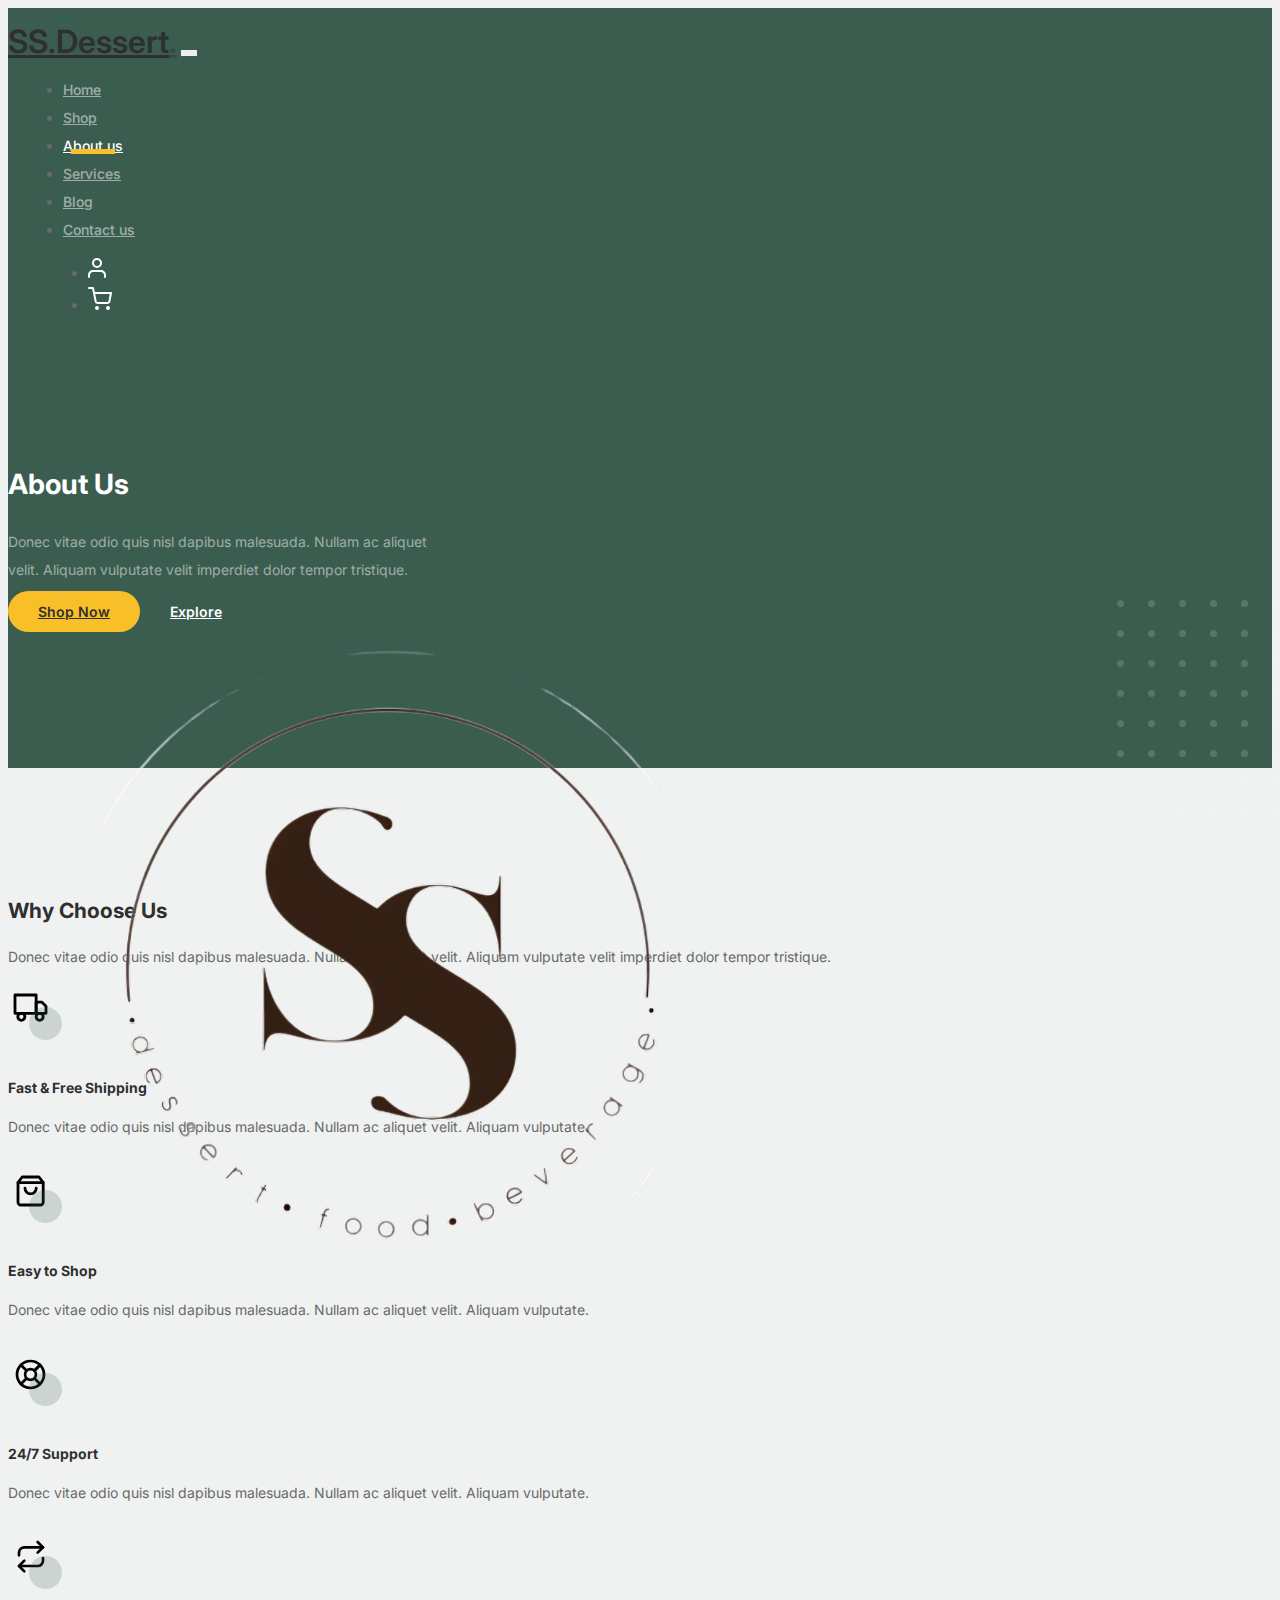
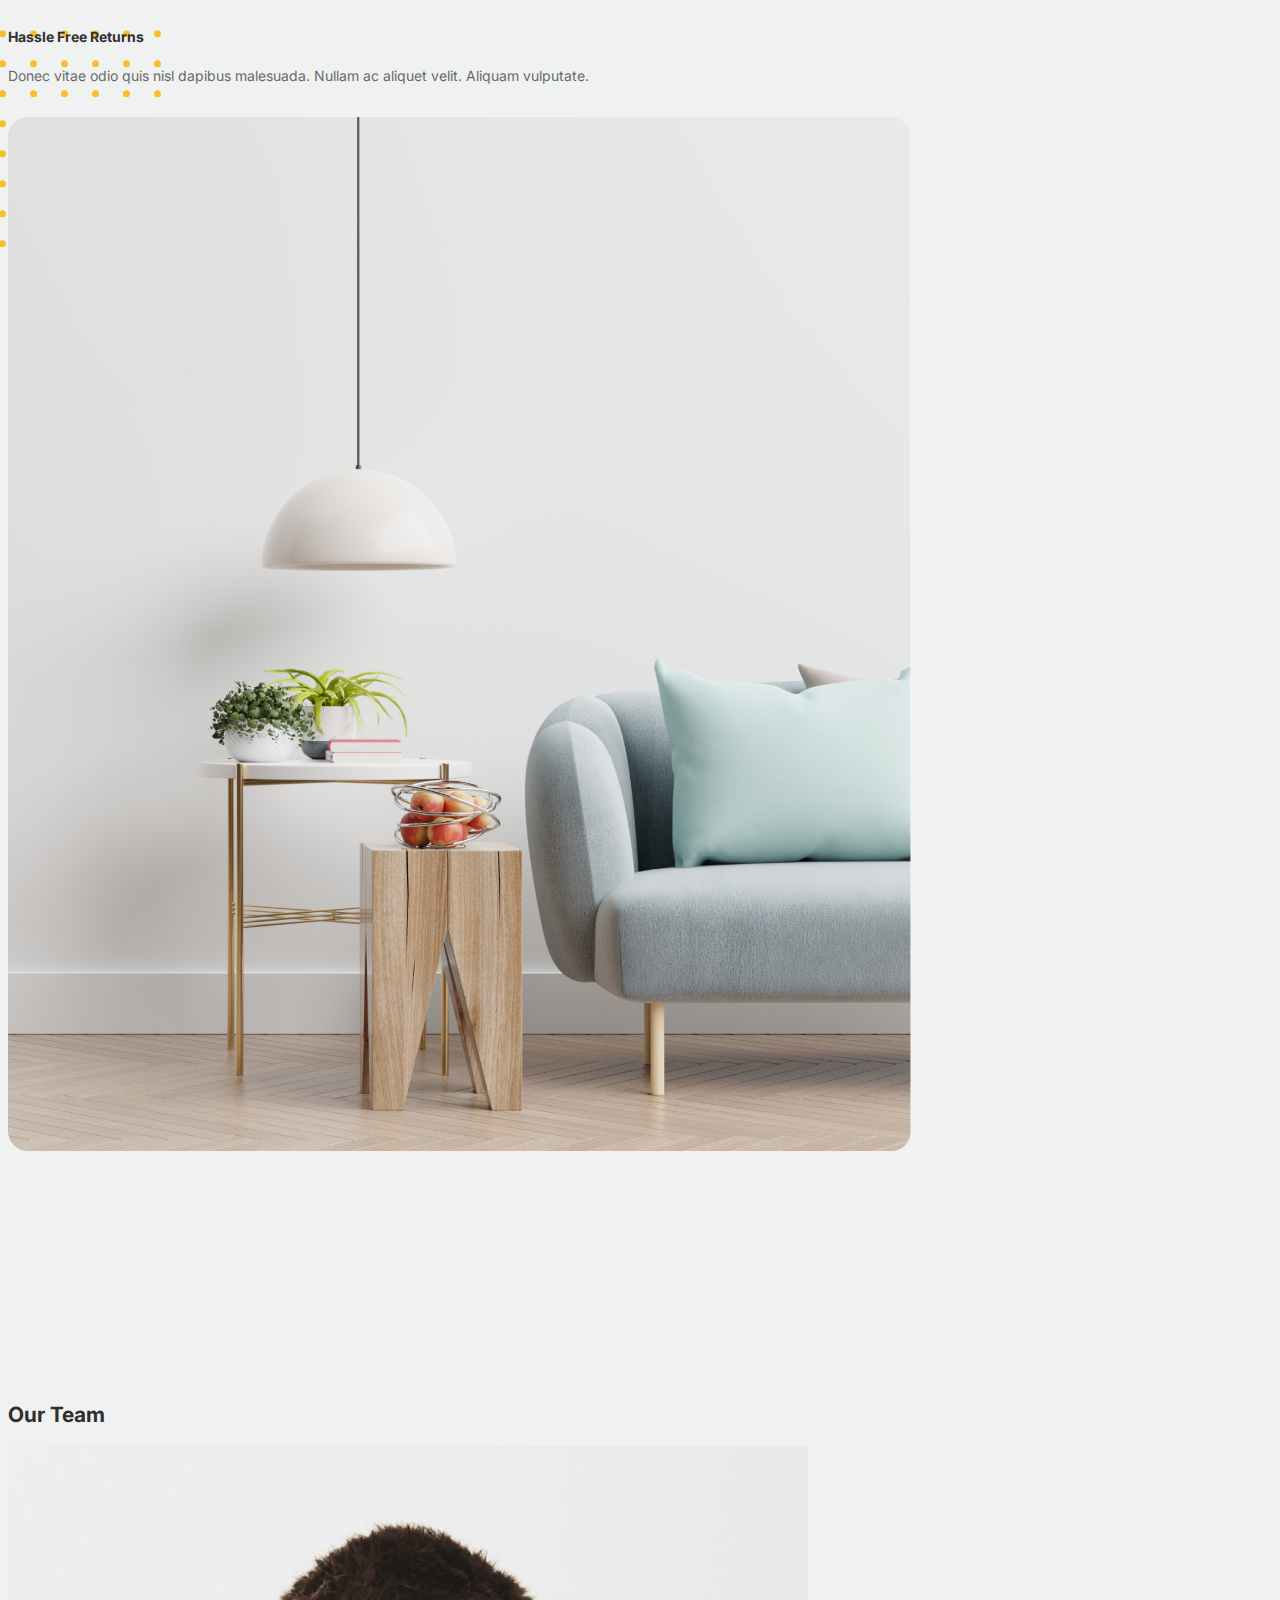
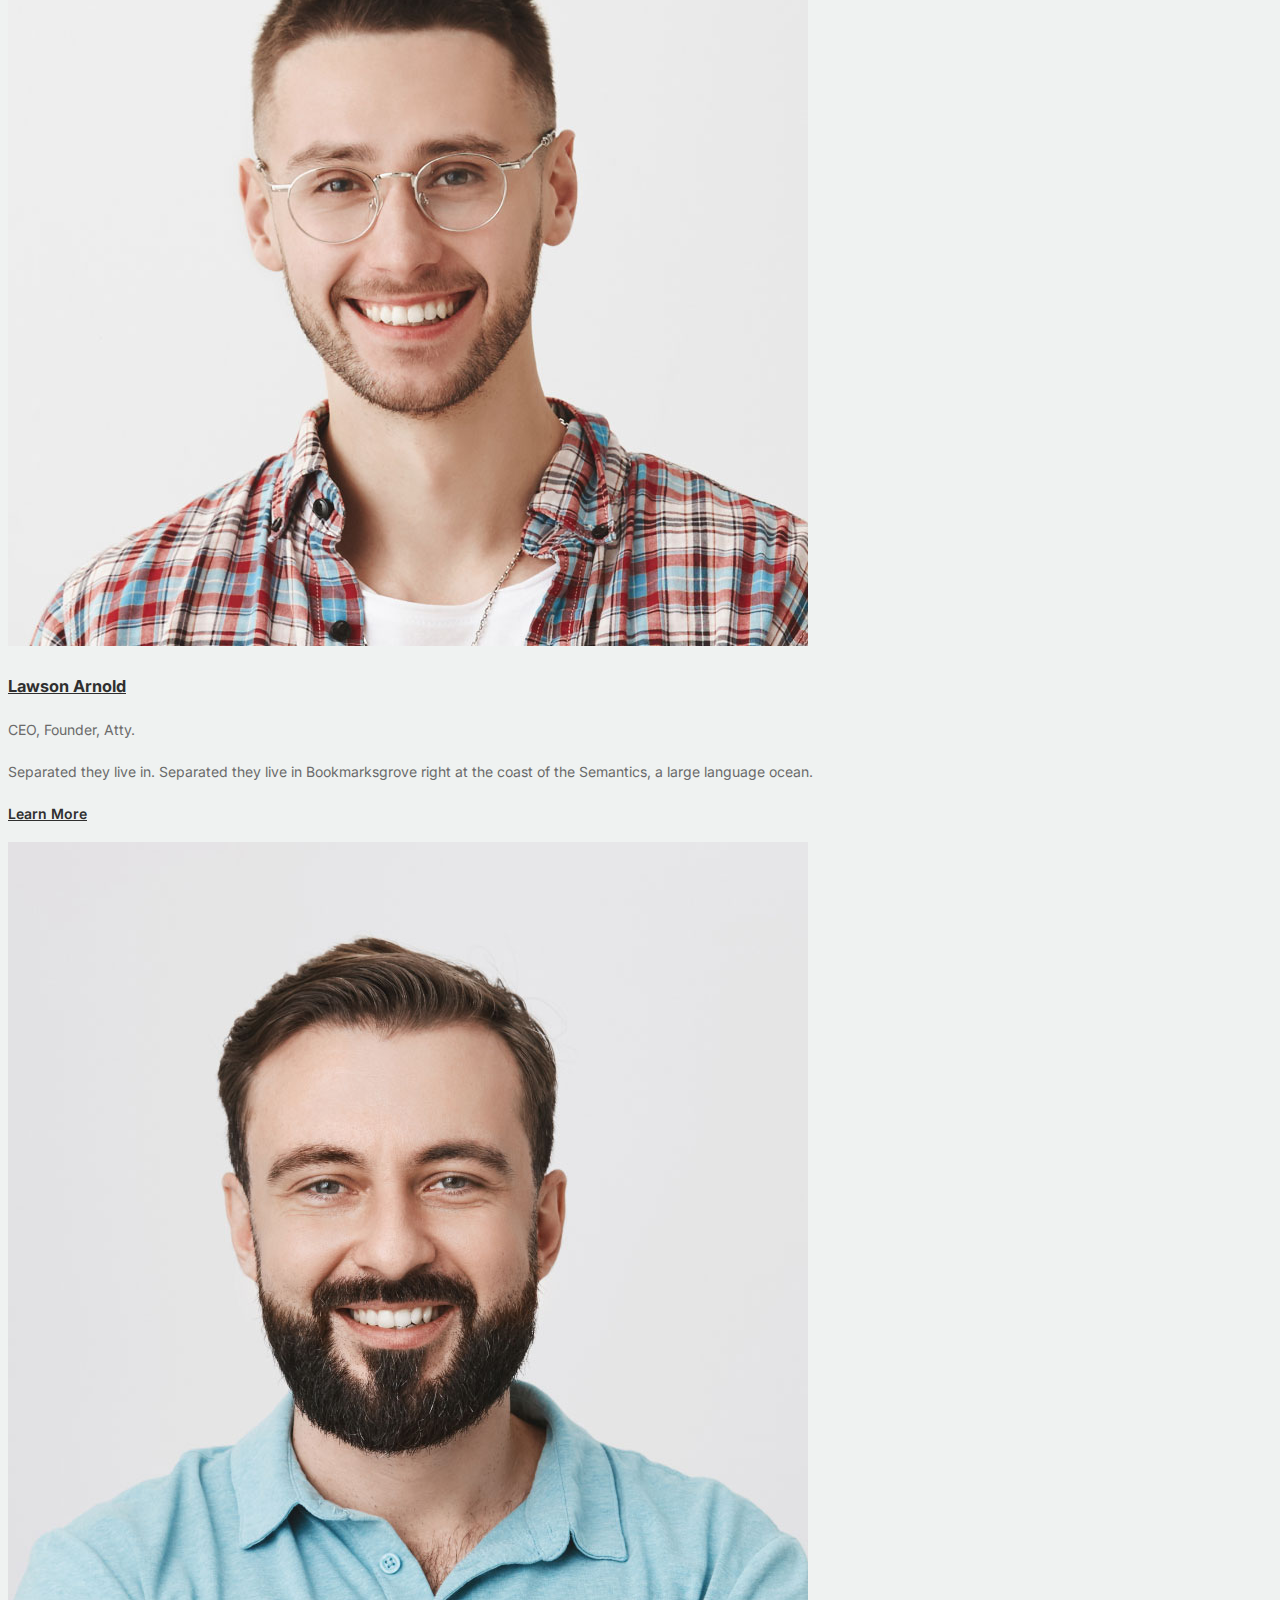
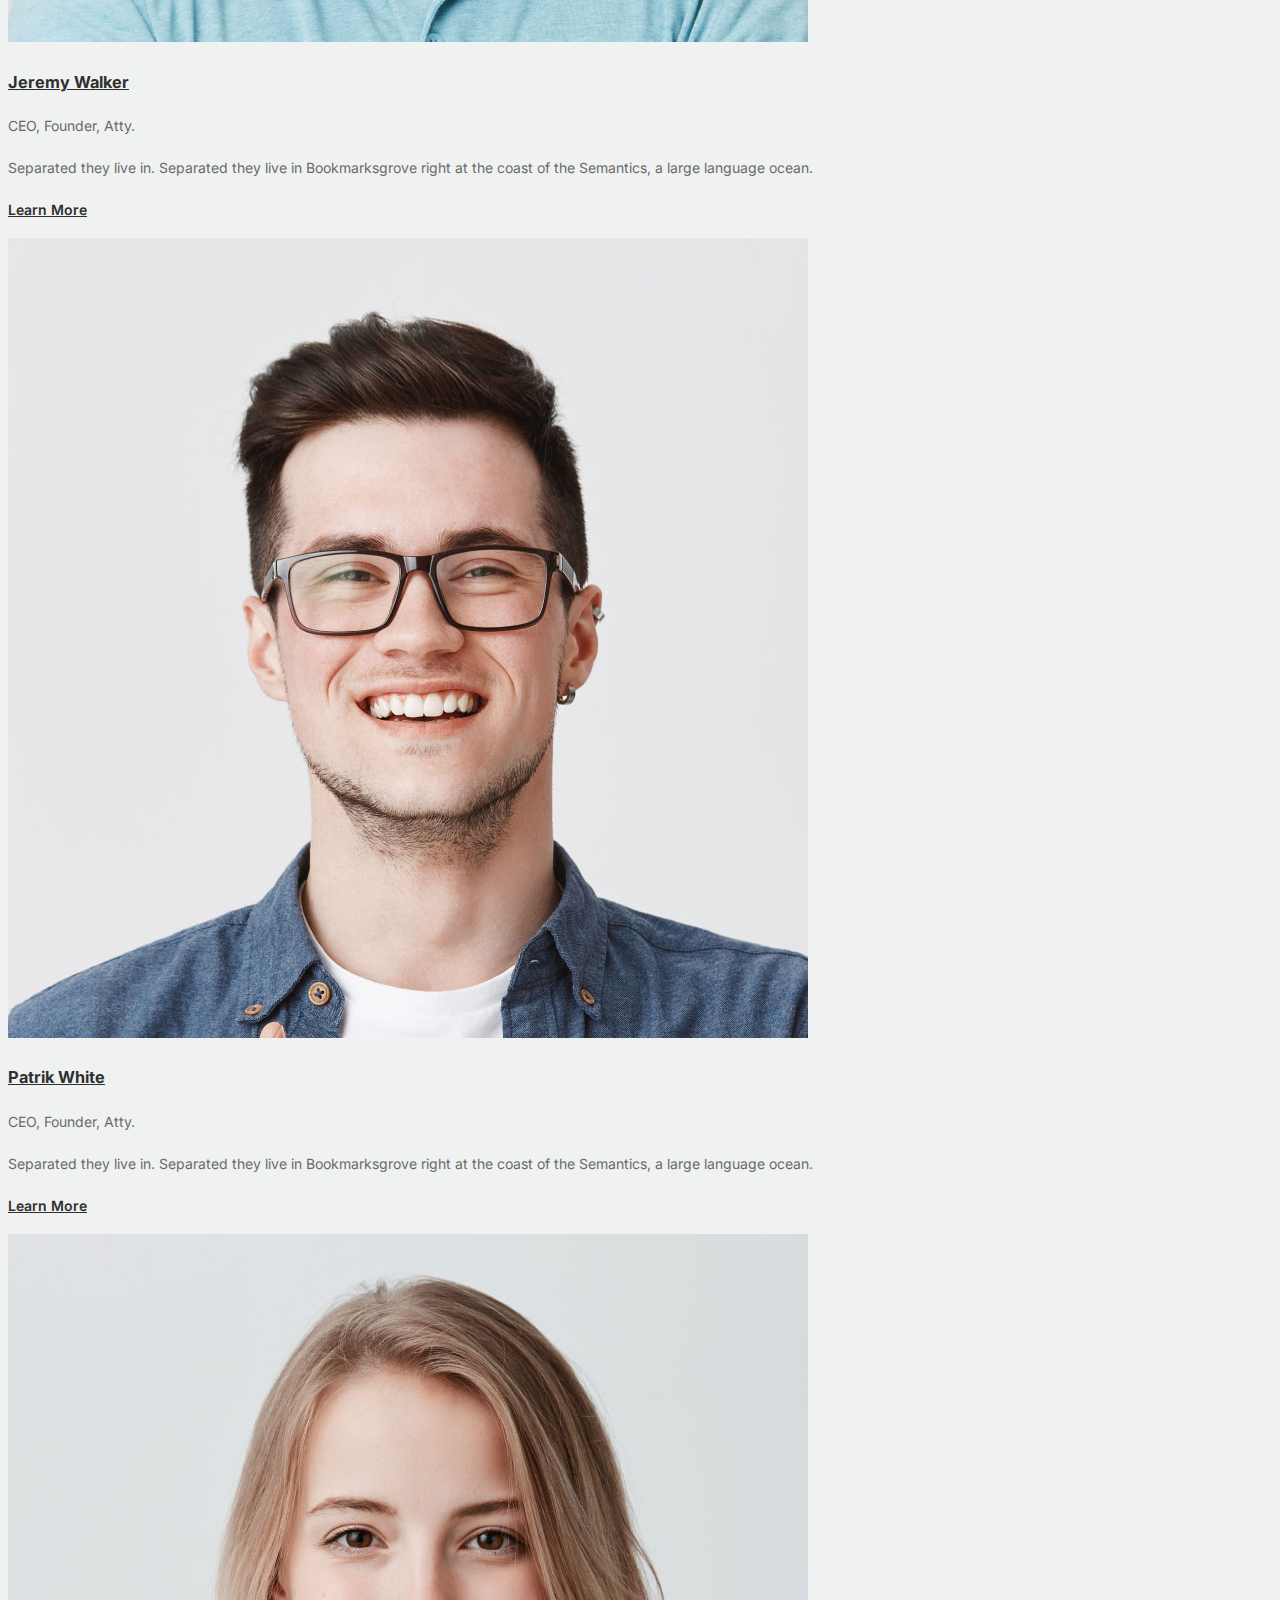
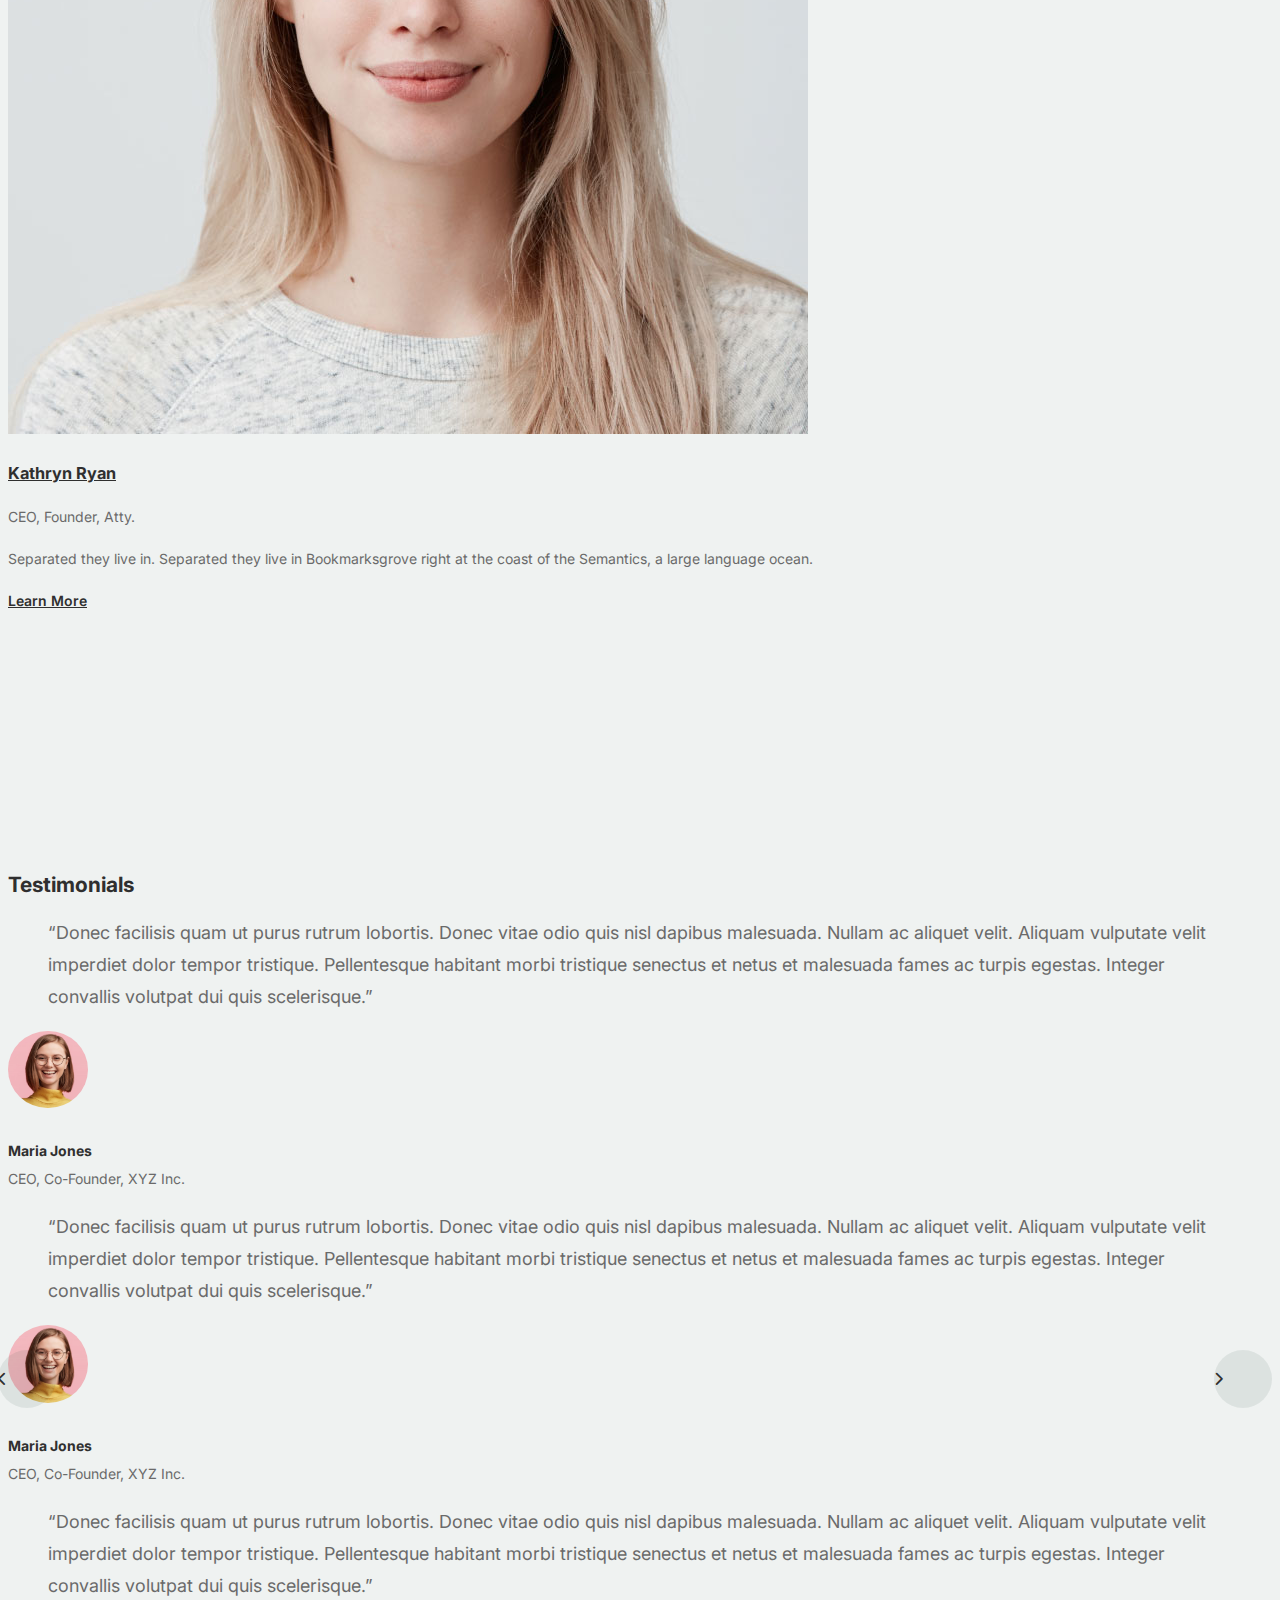
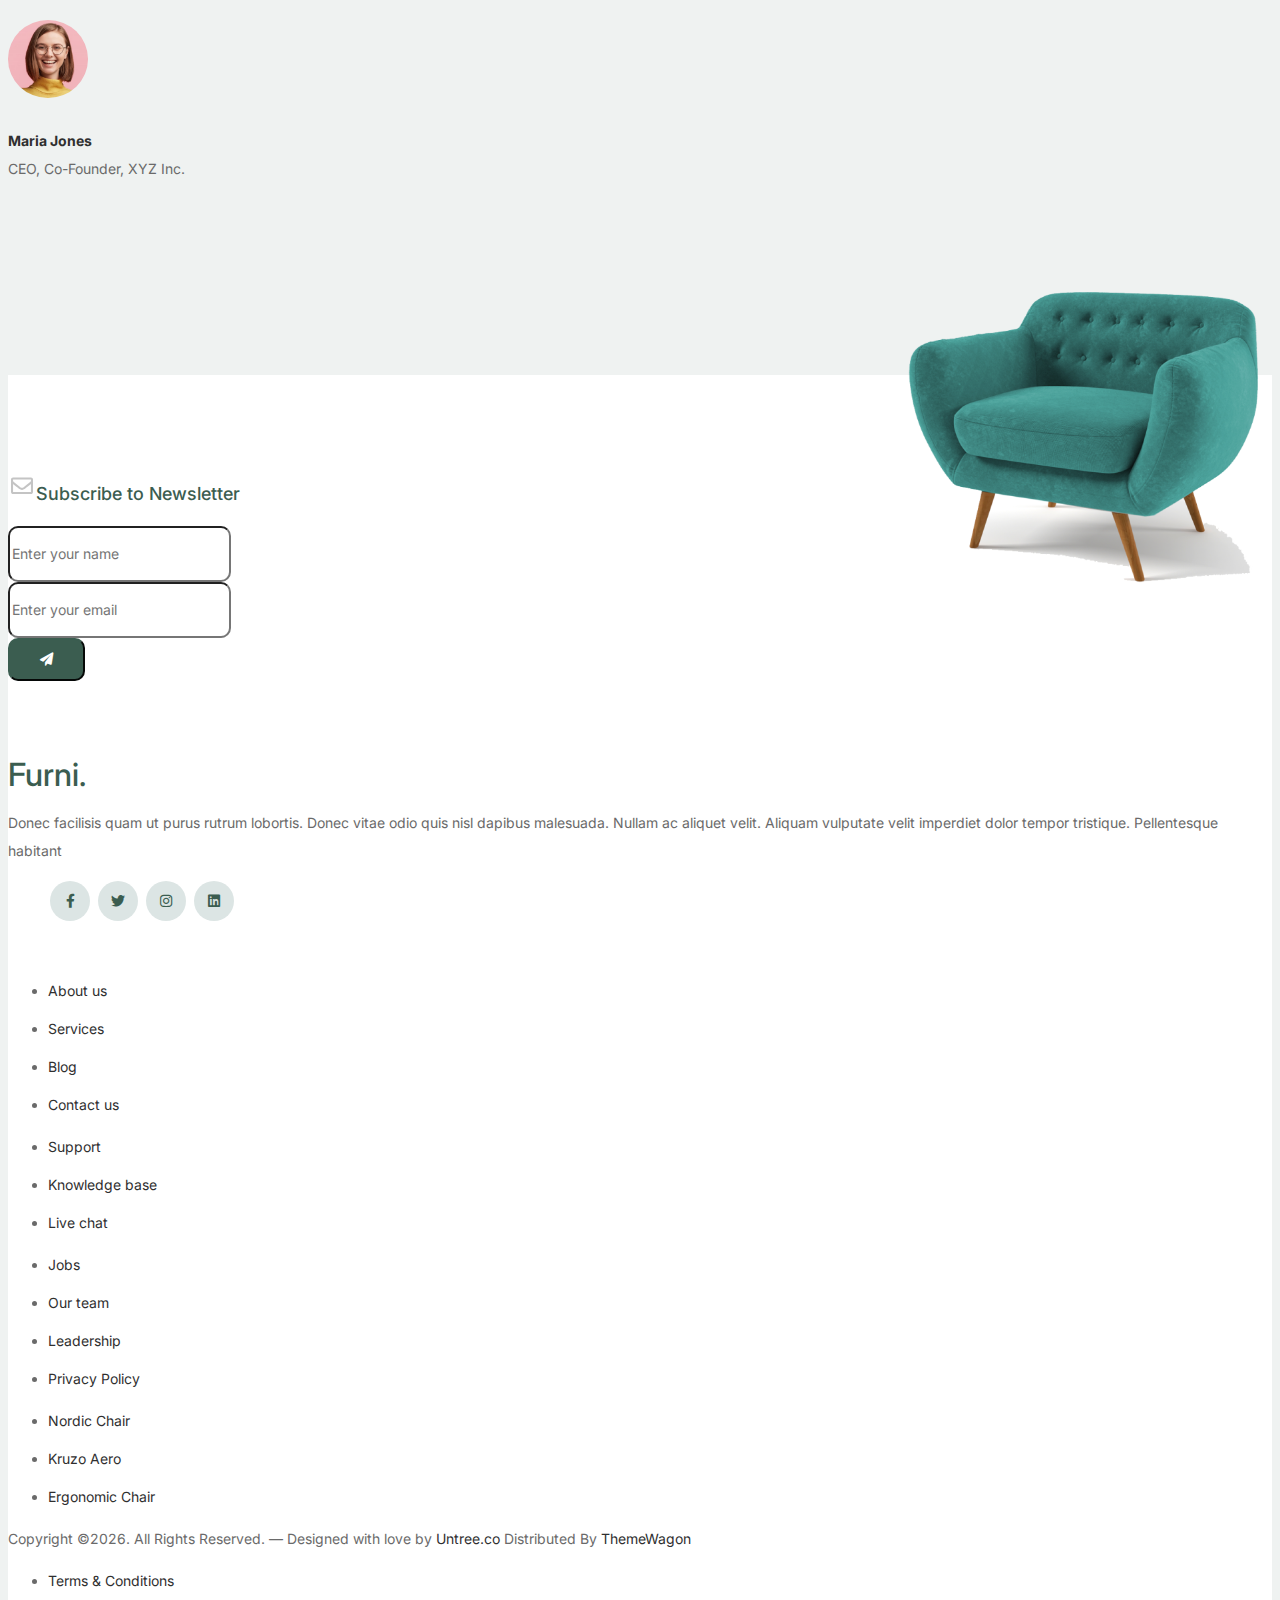
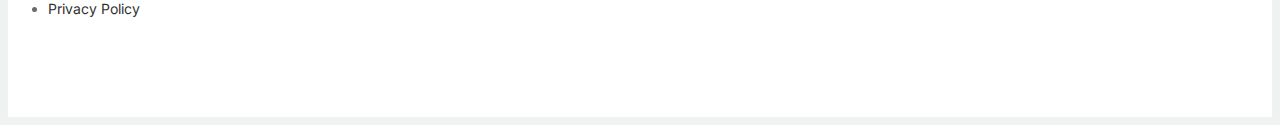
==== about.html @ 77e2006b "Ini perubahan terbaru saya" ====
<!-- /*
* Bootstrap 5
* Template Name: Furni
* Template Author: Untree.co
* Template URI: https://untree.co/
* License: https://creativecommons.org/licenses/by/3.0/
*/ -->
<!doctype html>
<html lang="en">
<head>
  <meta charset="utf-8">
  <meta name="viewport" content="width=device-width, initial-scale=1, shrink-to-fit=no">
  <meta name="author" content="Untree.co">
  <link rel="shortcut icon" href="favicon.png">

  <meta name="description" content="" />
  <meta name="keywords" content="bootstrap, bootstrap4" />

		<!-- Bootstrap CSS -->
		<link href="css/bootstrap.min.css" rel="stylesheet">
		<link href="https://cdnjs.cloudflare.com/ajax/libs/font-awesome/6.0.0-beta3/css/all.min.css" rel="stylesheet">
		<link href="css/tiny-slider.css" rel="stylesheet">
		<link href="css/style.css" rel="stylesheet">
		<title>Furni Free Bootstrap 5 Template for Furniture and Interior Design Websites by Untree.co </title>
	</head>

	<body>

		<!-- Start Header/Navigation -->
		<nav class="custom-navbar navbar navbar navbar-expand-md navbar-dark bg-dark" arial-label="Furni navigation bar">

			<div class="container">
				<a class="navbar-brand" href="index.html">SS.Dessert<span>.</span></a>

				<button class="navbar-toggler" type="button" data-bs-toggle="collapse" data-bs-target="#navbarsFurni" aria-controls="navbarsFurni" aria-expanded="false" aria-label="Toggle navigation">
					<span class="navbar-toggler-icon"></span>
				</button>

				<div class="collapse navbar-collapse" id="navbarsFurni">
					<ul class="custom-navbar-nav navbar-nav ms-auto mb-2 mb-md-0">
						<li class="nav-item ">
							<a class="nav-link" href="index.html">Home</a>
						</li>
						<li><a class="nav-link" href="shop.html">Shop</a></li>
						<li class="active"><a class="nav-link" href="about.html">About us</a></li>
						<li><a class="nav-link" href="services.html">Services</a></li>
						<li><a class="nav-link" href="blog.html">Blog</a></li>
						<li><a class="nav-link" href="contact.html">Contact us</a></li>
					</ul>

					<ul class="custom-navbar-cta navbar-nav mb-2 mb-md-0 ms-5">
						<li><a class="nav-link" href="#"><img src="images/user.svg"></a></li>
						<li><a class="nav-link" href="cart.html"><img src="images/cart.svg"></a></li>
					</ul>
				</div>
			</div>
				
		</nav>
		<!-- End Header/Navigation -->

		<!-- Start Hero Section -->
			<div class="hero">
				<div class="container">
					<div class="row justify-content-between">
						<div class="col-lg-5">
							<div class="intro-excerpt">
								<h1>About Us</h1>
								<p class="mb-4">Donec vitae odio quis nisl dapibus malesuada. Nullam ac aliquet velit. Aliquam vulputate velit imperdiet dolor tempor tristique.</p>
								<p><a href="" class="btn btn-secondary me-2">Shop Now</a><a href="#" class="btn btn-white-outline">Explore</a></p>
							</div>
						</div>
						<div class="col-lg-7">
							<div class="hero-img-wrap">
								<img src="images/logossd.png" class="img-fluid">
							</div>
						</div>
					</div>
				</div>
			</div>
		<!-- End Hero Section -->

		

		<!-- Start Why Choose Us Section -->
		<div class="why-choose-section">
			<div class="container">
				<div class="row justify-content-between align-items-center">
					<div class="col-lg-6">
						<h2 class="section-title">Why Choose Us</h2>
						<p>Donec vitae odio quis nisl dapibus malesuada. Nullam ac aliquet velit. Aliquam vulputate velit imperdiet dolor tempor tristique.</p>

						<div class="row my-5">
							<div class="col-6 col-md-6">
								<div class="feature">
									<div class="icon">
										<img src="images/truck.svg" alt="Image" class="imf-fluid">
									</div>
									<h3>Fast &amp; Free Shipping</h3>
									<p>Donec vitae odio quis nisl dapibus malesuada. Nullam ac aliquet velit. Aliquam vulputate.</p>
								</div>
							</div>

							<div class="col-6 col-md-6">
								<div class="feature">
									<div class="icon">
										<img src="images/bag.svg" alt="Image" class="imf-fluid">
									</div>
									<h3>Easy to Shop</h3>
									<p>Donec vitae odio quis nisl dapibus malesuada. Nullam ac aliquet velit. Aliquam vulputate.</p>
								</div>
							</div>

							<div class="col-6 col-md-6">
								<div class="feature">
									<div class="icon">
										<img src="images/support.svg" alt="Image" class="imf-fluid">
									</div>
									<h3>24/7 Support</h3>
									<p>Donec vitae odio quis nisl dapibus malesuada. Nullam ac aliquet velit. Aliquam vulputate.</p>
								</div>
							</div>

							<div class="col-6 col-md-6">
								<div class="feature">
									<div class="icon">
										<img src="images/return.svg" alt="Image" class="imf-fluid">
									</div>
									<h3>Hassle Free Returns</h3>
									<p>Donec vitae odio quis nisl dapibus malesuada. Nullam ac aliquet velit. Aliquam vulputate.</p>
								</div>
							</div>

						</div>
					</div>

					<div class="col-lg-5">
						<div class="img-wrap">
							<img src="images/why-choose-us-img.jpg" alt="Image" class="img-fluid">
						</div>
					</div>

				</div>
			</div>
		</div>
		<!-- End Why Choose Us Section -->

		<!-- Start Team Section -->
		<div class="untree_co-section">
			<div class="container">

				<div class="row mb-5">
					<div class="col-lg-5 mx-auto text-center">
						<h2 class="section-title">Our Team</h2>
					</div>
				</div>

				<div class="row">

					<!-- Start Column 1 -->
					<div class="col-12 col-md-6 col-lg-3 mb-5 mb-md-0">
						<img src="images/person_1.jpg" class="img-fluid mb-5">
						<h3 clas><a href="#"><span class="">Lawson</span> Arnold</a></h3>
            <span class="d-block position mb-4">CEO, Founder, Atty.</span>
            <p>Separated they live in.
            Separated they live in Bookmarksgrove right at the coast of the Semantics, a large language ocean.</p>
            <p class="mb-0"><a href="#" class="more dark">Learn More <span class="icon-arrow_forward"></span></a></p>
					</div> 
					<!-- End Column 1 -->

					<!-- Start Column 2 -->
					<div class="col-12 col-md-6 col-lg-3 mb-5 mb-md-0">
						<img src="images/person_2.jpg" class="img-fluid mb-5">

						<h3 clas><a href="#"><span class="">Jeremy</span> Walker</a></h3>
            <span class="d-block position mb-4">CEO, Founder, Atty.</span>
            <p>Separated they live in.
            Separated they live in Bookmarksgrove right at the coast of the Semantics, a large language ocean.</p>
            <p class="mb-0"><a href="#" class="more dark">Learn More <span class="icon-arrow_forward"></span></a></p>

					</div> 
					<!-- End Column 2 -->

					<!-- Start Column 3 -->
					<div class="col-12 col-md-6 col-lg-3 mb-5 mb-md-0">
						<img src="images/person_3.jpg" class="img-fluid mb-5">
						<h3 clas><a href="#"><span class="">Patrik</span> White</a></h3>
            <span class="d-block position mb-4">CEO, Founder, Atty.</span>
            <p>Separated they live in.
            Separated they live in Bookmarksgrove right at the coast of the Semantics, a large language ocean.</p>
            <p class="mb-0"><a href="#" class="more dark">Learn More <span class="icon-arrow_forward"></span></a></p>
					</div> 
					<!-- End Column 3 -->

					<!-- Start Column 4 -->
					<div class="col-12 col-md-6 col-lg-3 mb-5 mb-md-0">
						<img src="images/person_4.jpg" class="img-fluid mb-5">

						<h3 clas><a href="#"><span class="">Kathryn</span> Ryan</a></h3>
            <span class="d-block position mb-4">CEO, Founder, Atty.</span>
            <p>Separated they live in.
            Separated they live in Bookmarksgrove right at the coast of the Semantics, a large language ocean.</p>
            <p class="mb-0"><a href="#" class="more dark">Learn More <span class="icon-arrow_forward"></span></a></p>

          
					</div> 
					<!-- End Column 4 -->

					

				</div>
			</div>
		</div>
		<!-- End Team Section -->

		

		<!-- Start Testimonial Slider -->
		<div class="testimonial-section before-footer-section">
			<div class="container">
				<div class="row">
					<div class="col-lg-7 mx-auto text-center">
						<h2 class="section-title">Testimonials</h2>
					</div>
				</div>

				<div class="row justify-content-center">
					<div class="col-lg-12">
						<div class="testimonial-slider-wrap text-center">

							<div id="testimonial-nav">
								<span class="prev" data-controls="prev"><span class="fa fa-chevron-left"></span></span>
								<span class="next" data-controls="next"><span class="fa fa-chevron-right"></span></span>
							</div>

							<div class="testimonial-slider">
								
								<div class="item">
									<div class="row justify-content-center">
										<div class="col-lg-8 mx-auto">

											<div class="testimonial-block text-center">
												<blockquote class="mb-5">
													<p>&ldquo;Donec facilisis quam ut purus rutrum lobortis. Donec vitae odio quis nisl dapibus malesuada. Nullam ac aliquet velit. Aliquam vulputate velit imperdiet dolor tempor tristique. Pellentesque habitant morbi tristique senectus et netus et malesuada fames ac turpis egestas. Integer convallis volutpat dui quis scelerisque.&rdquo;</p>
												</blockquote>

												<div class="author-info">
													<div class="author-pic">
														<img src="images/person-1.png" alt="Maria Jones" class="img-fluid">
													</div>
													<h3 class="font-weight-bold">Maria Jones</h3>
													<span class="position d-block mb-3">CEO, Co-Founder, XYZ Inc.</span>
												</div>
											</div>

										</div>
									</div>
								</div> 
								<!-- END item -->

								<div class="item">
									<div class="row justify-content-center">
										<div class="col-lg-8 mx-auto">

											<div class="testimonial-block text-center">
												<blockquote class="mb-5">
													<p>&ldquo;Donec facilisis quam ut purus rutrum lobortis. Donec vitae odio quis nisl dapibus malesuada. Nullam ac aliquet velit. Aliquam vulputate velit imperdiet dolor tempor tristique. Pellentesque habitant morbi tristique senectus et netus et malesuada fames ac turpis egestas. Integer convallis volutpat dui quis scelerisque.&rdquo;</p>
												</blockquote>

												<div class="author-info">
													<div class="author-pic">
														<img src="images/person-1.png" alt="Maria Jones" class="img-fluid">
													</div>
													<h3 class="font-weight-bold">Maria Jones</h3>
													<span class="position d-block mb-3">CEO, Co-Founder, XYZ Inc.</span>
												</div>
											</div>

										</div>
									</div>
								</div> 
								<!-- END item -->

								<div class="item">
									<div class="row justify-content-center">
										<div class="col-lg-8 mx-auto">

											<div class="testimonial-block text-center">
												<blockquote class="mb-5">
													<p>&ldquo;Donec facilisis quam ut purus rutrum lobortis. Donec vitae odio quis nisl dapibus malesuada. Nullam ac aliquet velit. Aliquam vulputate velit imperdiet dolor tempor tristique. Pellentesque habitant morbi tristique senectus et netus et malesuada fames ac turpis egestas. Integer convallis volutpat dui quis scelerisque.&rdquo;</p>
												</blockquote>

												<div class="author-info">
													<div class="author-pic">
														<img src="images/person-1.png" alt="Maria Jones" class="img-fluid">
													</div>
													<h3 class="font-weight-bold">Maria Jones</h3>
													<span class="position d-block mb-3">CEO, Co-Founder, XYZ Inc.</span>
												</div>
											</div>

										</div>
									</div>
								</div> 
								<!-- END item -->

							</div>

						</div>
					</div>
				</div>
			</div>
		</div>
		<!-- End Testimonial Slider -->

		

		<!-- Start Footer Section -->
		<footer class="footer-section">
			<div class="container relative">

				<div class="sofa-img">
					<img src="images/sofa.png" alt="Image" class="img-fluid">
				</div>

				<div class="row">
					<div class="col-lg-8">
						<div class="subscription-form">
							<h3 class="d-flex align-items-center"><span class="me-1"><img src="images/envelope-outline.svg" alt="Image" class="img-fluid"></span><span>Subscribe to Newsletter</span></h3>

							<form action="#" class="row g-3">
								<div class="col-auto">
									<input type="text" class="form-control" placeholder="Enter your name">
								</div>
								<div class="col-auto">
									<input type="email" class="form-control" placeholder="Enter your email">
								</div>
								<div class="col-auto">
									<button class="btn btn-primary">
										<span class="fa fa-paper-plane"></span>
									</button>
								</div>
							</form>

						</div>
					</div>
				</div>

				<div class="row g-5 mb-5">
					<div class="col-lg-4">
						<div class="mb-4 footer-logo-wrap"><a href="#" class="footer-logo">Furni<span>.</span></a></div>
						<p class="mb-4">Donec facilisis quam ut purus rutrum lobortis. Donec vitae odio quis nisl dapibus malesuada. Nullam ac aliquet velit. Aliquam vulputate velit imperdiet dolor tempor tristique. Pellentesque habitant</p>

						<ul class="list-unstyled custom-social">
							<li><a href="#"><span class="fa fa-brands fa-facebook-f"></span></a></li>
							<li><a href="#"><span class="fa fa-brands fa-twitter"></span></a></li>
							<li><a href="#"><span class="fa fa-brands fa-instagram"></span></a></li>
							<li><a href="#"><span class="fa fa-brands fa-linkedin"></span></a></li>
						</ul>
					</div>

					<div class="col-lg-8">
						<div class="row links-wrap">
							<div class="col-6 col-sm-6 col-md-3">
								<ul class="list-unstyled">
									<li><a href="#">About us</a></li>
									<li><a href="#">Services</a></li>
									<li><a href="#">Blog</a></li>
									<li><a href="#">Contact us</a></li>
								</ul>
							</div>

							<div class="col-6 col-sm-6 col-md-3">
								<ul class="list-unstyled">
									<li><a href="#">Support</a></li>
									<li><a href="#">Knowledge base</a></li>
									<li><a href="#">Live chat</a></li>
								</ul>
							</div>

							<div class="col-6 col-sm-6 col-md-3">
								<ul class="list-unstyled">
									<li><a href="#">Jobs</a></li>
									<li><a href="#">Our team</a></li>
									<li><a href="#">Leadership</a></li>
									<li><a href="#">Privacy Policy</a></li>
								</ul>
							</div>

							<div class="col-6 col-sm-6 col-md-3">
								<ul class="list-unstyled">
									<li><a href="#">Nordic Chair</a></li>
									<li><a href="#">Kruzo Aero</a></li>
									<li><a href="#">Ergonomic Chair</a></li>
								</ul>
							</div>
						</div>
					</div>

				</div>

				<div class="border-top copyright">
					<div class="row pt-4">
						<div class="col-lg-6">
							<p class="mb-2 text-center text-lg-start">Copyright &copy;<script>document.write(new Date().getFullYear());</script>. All Rights Reserved. &mdash; Designed with love by <a href="https://untree.co">Untree.co</a> Distributed By <a hreff="https://themewagon.com">ThemeWagon</a>  <!-- License information: https://untree.co/license/ -->
            </p>
						</div>

						<div class="col-lg-6 text-center text-lg-end">
							<ul class="list-unstyled d-inline-flex ms-auto">
								<li class="me-4"><a href="#">Terms &amp; Conditions</a></li>
								<li><a href="#">Privacy Policy</a></li>
							</ul>
						</div>

					</div>
				</div>

			</div>
		</footer>
		<!-- End Footer Section -->	


		<script src="js/bootstrap.bundle.min.js"></script>
		<script src="js/tiny-slider.js"></script>
		<script src="js/custom.js"></script>
	</body>

</html>
---- css/style.css ----
/*
* Template Name: UntreeStore
* Template Author: Untree.co
* Author URI: https://untree.co/
* License: https://creativecommons.org/licenses/by/3.0/
*/
@import url("https://fonts.googleapis.com/css2?family=Inter:wght@400;500;600;700;800&display=swap");
body {
  overflow-x: hidden;
  position: relative; }

body {
  font-family: "Inter", sans-serif;
  font-weight: 400;
  line-height: 28px;
  color: #6a6a6a;
  font-size: 14px;
  background-color: #eff2f1; }

a {
  text-decoration: none;
  -webkit-transition: .3s all ease;
  -o-transition: .3s all ease;
  transition: .3s all ease;
  color: #2f2f2f;
  text-decoration: underline; }
  a:hover {
    color: #2f2f2f;
    text-decoration: none; }
  a.more {
    font-weight: 600; }

.custom-navbar {
  background: #3b5d50 !important;
  padding-top: 20px;
  padding-bottom: 20px; }
  .custom-navbar .navbar-brand {
    font-size: 32px;
    font-weight: 600; }
    .custom-navbar .navbar-brand > span {
      opacity: .4; }
  .custom-navbar .navbar-toggler {
    border-color: transparent; }
    .custom-navbar .navbar-toggler:active, .custom-navbar .navbar-toggler:focus {
      -webkit-box-shadow: none;
      box-shadow: none;
      outline: none; }
  @media (min-width: 992px) {
    .custom-navbar .custom-navbar-nav li {
      margin-left: 15px;
      margin-right: 15px; } }
  .custom-navbar .custom-navbar-nav li a {
    font-weight: 500;
    color: #ffffff !important;
    opacity: .5;
    -webkit-transition: .3s all ease;
    -o-transition: .3s all ease;
    transition: .3s all ease;
    position: relative; }
    @media (min-width: 768px) {
      .custom-navbar .custom-navbar-nav li a:before {
        content: "";
        position: absolute;
        bottom: 0;
        left: 8px;
        right: 8px;
        background: #f9bf29;
        height: 5px;
        opacity: 1;
        visibility: visible;
        width: 0;
        -webkit-transition: .15s all ease-out;
        -o-transition: .15s all ease-out;
        transition: .15s all ease-out; } }
    .custom-navbar .custom-navbar-nav li a:hover {
      opacity: 1; }
      .custom-navbar .custom-navbar-nav li a:hover:before {
        width: calc(100% - 16px); }
  .custom-navbar .custom-navbar-nav li.active a {
    opacity: 1; }
    .custom-navbar .custom-navbar-nav li.active a:before {
      width: calc(100% - 16px); }
  .custom-navbar .custom-navbar-cta {
    margin-left: 0 !important;
    -webkit-box-orient: horizontal;
    -webkit-box-direction: normal;
    -ms-flex-direction: row;
    flex-direction: row; }
    @media (min-width: 768px) {
      .custom-navbar .custom-navbar-cta {
        margin-left: 40px !important; } }
    .custom-navbar .custom-navbar-cta li {
      margin-left: 0px;
      margin-right: 0px; }
      .custom-navbar .custom-navbar-cta li:first-child {
        margin-right: 20px; }

.hero {
  background: #3b5d50;
  padding: calc(4rem - 30px) 0 0rem 0; }
  @media (min-width: 768px) {
    .hero {
      padding: calc(4rem - 30px) 0 4rem 0; } }
  @media (min-width: 992px) {
    .hero {
      padding: calc(8rem - 30px) 0 8rem 0; } }
  .hero .intro-excerpt {
    position: relative;
    z-index: 4; }
    @media (min-width: 992px) {
      .hero .intro-excerpt {
        max-width: 450px; } }
  .hero h1 {
    font-weight: 700;
    color: #ffffff;
    margin-bottom: 30px; }
    @media (min-width: 1400px) {
      .hero h1 {
        font-size: 54px; } }
  .hero p {
    color: rgba(255, 255, 255, 0.5);
    margin-botom: 30px; }
  .hero .hero-img-wrap {
    position: relative; }
    .hero .hero-img-wrap img {
      position: relative;
      top: 0px;
      right: 0px;
      z-index: 2;
      max-width: 780px;
      left: -20px; }
      @media (min-width: 768px) {
        .hero .hero-img-wrap img {
          right: 0px;
          left: -100px; } }
      @media (min-width: 992px) {
        .hero .hero-img-wrap img {
          left: 0px;
          top: -80px;
          position: absolute;
          right: -50px; } }
      @media (min-width: 1200px) {
        .hero .hero-img-wrap img {
          left: 0px;
          top: -80px;
          right: -100px; } }
    .hero .hero-img-wrap:after {
      content: "";
      position: absolute;
      width: 255px;
      height: 217px;
      background-image: url("../images/dots-light.svg");
      background-size: contain;
      background-repeat: no-repeat;
      right: -100px;
      top: -0px; }
      @media (min-width: 1200px) {
        .hero .hero-img-wrap:after {
          top: -40px; } }

.btn {
  font-weight: 600;
  padding: 12px 30px;
  border-radius: 30px;
  color: #ffffff;
  background: #2f2f2f;
  border-color: #2f2f2f; }
  .btn:hover {
    color: #ffffff;
    background: #222222;
    border-color: #222222; }
  .btn:active, .btn:focus {
    outline: none !important;
    -webkit-box-shadow: none;
    box-shadow: none; }
  .btn.btn-primary {
    background: #3b5d50;
    border-color: #3b5d50; }
    .btn.btn-primary:hover {
      background: #314d43;
      border-color: #314d43; }
  .btn.btn-secondary {
    color: #2f2f2f;
    background: #f9bf29;
    border-color: #f9bf29; }
    .btn.btn-secondary:hover {
      background: #f8b810;
      border-color: #f8b810; }
  .btn.btn-white-outline {
    background: transparent;
    border-width: 2px;
    border-color: rgba(255, 255, 255, 0.3); }
    .btn.btn-white-outline:hover {
      border-color: white;
      color: #ffffff; }

.section-title {
  color: #2f2f2f; }

.product-section {
  padding: 7rem 0; }
  .product-section .product-item {
    text-align: center;
    text-decoration: none;
    display: block;
    position: relative;
    padding-bottom: 50px;
    cursor: pointer; }
    .product-section .product-item .product-thumbnail {
      margin-bottom: 30px;
      position: relative;
      top: 0;
      -webkit-transition: .3s all ease;
      -o-transition: .3s all ease;
      transition: .3s all ease; }
    .product-section .product-item h3 {
      font-weight: 600;
      font-size: 16px; }
    .product-section .product-item strong {
      font-weight: 800 !important;
      font-size: 18px !important; }
    .product-section .product-item h3, .product-section .product-item strong {
      color: #2f2f2f;
      text-decoration: none; }
    .product-section .product-item .icon-cross {
      position: absolute;
      width: 35px;
      height: 35px;
      display: inline-block;
      background: #2f2f2f;
      bottom: 15px;
      left: 50%;
      -webkit-transform: translateX(-50%);
      -ms-transform: translateX(-50%);
      transform: translateX(-50%);
      margin-bottom: -17.5px;
      border-radius: 50%;
      opacity: 0;
      visibility: hidden;
      -webkit-transition: .3s all ease;
      -o-transition: .3s all ease;
      transition: .3s all ease; }
      .product-section .product-item .icon-cross img {
        position: absolute;
        left: 50%;
        top: 50%;
        -webkit-transform: translate(-50%, -50%);
        -ms-transform: translate(-50%, -50%);
        transform: translate(-50%, -50%); }
    .product-section .product-item:before {
      bottom: 0;
      left: 0;
      right: 0;
      position: absolute;
      content: "";
      background: #dce5e4;
      height: 0%;
      z-index: -1;
      border-radius: 10px;
      -webkit-transition: .3s all ease;
      -o-transition: .3s all ease;
      transition: .3s all ease; }
    .product-section .product-item:hover .product-thumbnail {
      top: -25px; }
    .product-section .product-item:hover .icon-cross {
      bottom: 0;
      opacity: 1;
      visibility: visible; }
    .product-section .product-item:hover:before {
      height: 70%; }

.why-choose-section {
  padding: 7rem 0; }
  .why-choose-section .img-wrap {
    position: relative; }
    .why-choose-section .img-wrap:before {
      position: absolute;
      content: "";
      width: 255px;
      height: 217px;
      background-image: url("../images/dots-yellow.svg");
      background-repeat: no-repeat;
      background-size: contain;
      -webkit-transform: translate(-40%, -40%);
      -ms-transform: translate(-40%, -40%);
      transform: translate(-40%, -40%);
      z-index: -1; }
    .why-choose-section .img-wrap img {
      border-radius: 20px; }

.feature {
  margin-bottom: 30px; }
  .feature .icon {
    display: inline-block;
    position: relative;
    margin-bottom: 20px; }
    .feature .icon:before {
      content: "";
      width: 33px;
      height: 33px;
      position: absolute;
      background: rgba(59, 93, 80, 0.2);
      border-radius: 50%;
      right: -8px;
      bottom: 0; }
  .feature h3 {
    font-size: 14px;
    color: #2f2f2f; }
  .feature p {
    font-size: 14px;
    line-height: 22px;
    color: #6a6a6a; }

.we-help-section {
  padding: 7rem 0; }
  .we-help-section .imgs-grid {
    display: -ms-grid;
    display: grid;
    -ms-grid-columns: (1fr)[27];
    grid-template-columns: repeat(27, 1fr);
    position: relative; }
    .we-help-section .imgs-grid:before {
      position: absolute;
      content: "";
      width: 255px;
      height: 217px;
      background-image: url("../images/dots-green.svg");
      background-size: contain;
      background-repeat: no-repeat;
      -webkit-transform: translate(-40%, -40%);
      -ms-transform: translate(-40%, -40%);
      transform: translate(-40%, -40%);
      z-index: -1; }
    .we-help-section .imgs-grid .grid {
      position: relative; }
      .we-help-section .imgs-grid .grid img {
        border-radius: 20px;
        max-width: 100%; }
      .we-help-section .imgs-grid .grid.grid-1 {
        -ms-grid-column: 1;
        -ms-grid-column-span: 18;
        grid-column: 1 / span 18;
        -ms-grid-row: 1;
        -ms-grid-row-span: 27;
        grid-row: 1 / span 27; }
      .we-help-section .imgs-grid .grid.grid-2 {
        -ms-grid-column: 19;
        -ms-grid-column-span: 27;
        grid-column: 19 / span 27;
        -ms-grid-row: 1;
        -ms-grid-row-span: 5;
        grid-row: 1 / span 5;
        padding-left: 20px; }
      .we-help-section .imgs-grid .grid.grid-3 {
        -ms-grid-column: 14;
        -ms-grid-column-span: 16;
        grid-column: 14 / span 16;
        -ms-grid-row: 6;
        -ms-grid-row-span: 27;
        grid-row: 6 / span 27;
        padding-top: 20px; }

.custom-list {
  width: 100%; }
  .custom-list li {
    display: inline-block;
    width: calc(50% - 20px);
    margin-bottom: 12px;
    line-height: 1.5;
    position: relative;
    padding-left: 20px; }
    .custom-list li:before {
      content: "";
      width: 8px;
      height: 8px;
      border-radius: 50%;
      border: 2px solid #3b5d50;
      position: absolute;
      left: 0;
      top: 8px; }

.popular-product {
  padding: 0 0 7rem 0; }
  .popular-product .product-item-sm h3 {
    font-size: 14px;
    font-weight: 700;
    color: #2f2f2f; }
  .popular-product .product-item-sm a {
    text-decoration: none;
    color: #2f2f2f;
    -webkit-transition: .3s all ease;
    -o-transition: .3s all ease;
    transition: .3s all ease; }
    .popular-product .product-item-sm a:hover {
      color: rgba(47, 47, 47, 0.5); }
  .popular-product .product-item-sm p {
    line-height: 1.4;
    margin-bottom: 10px;
    font-size: 14px; }
  .popular-product .product-item-sm .thumbnail {
    margin-right: 10px;
    -webkit-box-flex: 0;
    -ms-flex: 0 0 120px;
    flex: 0 0 120px;
    position: relative; }
    .popular-product .product-item-sm .thumbnail:before {
      content: "";
      position: absolute;
      border-radius: 20px;
      background: #dce5e4;
      width: 98px;
      height: 98px;
      top: 50%;
      left: 50%;
      -webkit-transform: translate(-50%, -50%);
      -ms-transform: translate(-50%, -50%);
      transform: translate(-50%, -50%);
      z-index: -1; }

.testimonial-section {
  padding: 3rem 0 7rem 0; }

.testimonial-slider-wrap {
  position: relative; }
  .testimonial-slider-wrap .tns-inner {
    padding-top: 30px; }
  .testimonial-slider-wrap .item .testimonial-block blockquote {
    font-size: 16px; }
    @media (min-width: 768px) {
      .testimonial-slider-wrap .item .testimonial-block blockquote {
        line-height: 32px;
        font-size: 18px; } }
  .testimonial-slider-wrap .item .testimonial-block .author-info .author-pic {
    margin-bottom: 20px; }
    .testimonial-slider-wrap .item .testimonial-block .author-info .author-pic img {
      max-width: 80px;
      border-radius: 50%; }
  .testimonial-slider-wrap .item .testimonial-block .author-info h3 {
    font-size: 14px;
    font-weight: 700;
    color: #2f2f2f;
    margin-bottom: 0; }
  .testimonial-slider-wrap #testimonial-nav {
    position: absolute;
    top: 50%;
    z-index: 99;
    width: 100%;
    display: none; }
    @media (min-width: 768px) {
      .testimonial-slider-wrap #testimonial-nav {
        display: block; } }
    .testimonial-slider-wrap #testimonial-nav > span {
      cursor: pointer;
      position: absolute;
      width: 58px;
      height: 58px;
      line-height: 58px;
      border-radius: 50%;
      background: rgba(59, 93, 80, 0.1);
      color: #2f2f2f;
      -webkit-transition: .3s all ease;
      -o-transition: .3s all ease;
      transition: .3s all ease; }
      .testimonial-slider-wrap #testimonial-nav > span:hover {
        background: #3b5d50;
        color: #ffffff; }
    .testimonial-slider-wrap #testimonial-nav .prev {
      left: -10px; }
    .testimonial-slider-wrap #testimonial-nav .next {
      right: 0; }
  .testimonial-slider-wrap .tns-nav {
    position: absolute;
    bottom: -50px;
    left: 50%;
    -webkit-transform: translateX(-50%);
    -ms-transform: translateX(-50%);
    transform: translateX(-50%); }
    .testimonial-slider-wrap .tns-nav button {
      background: none;
      border: none;
      display: inline-block;
      position: relative;
      width: 0 !important;
      height: 7px !important;
      margin: 2px; }
      .testimonial-slider-wrap .tns-nav button:active, .testimonial-slider-wrap .tns-nav button:focus, .testimonial-slider-wrap .tns-nav button:hover {
        outline: none;
        -webkit-box-shadow: none;
        box-shadow: none;
        background: none; }
      .testimonial-slider-wrap .tns-nav button:before {
        display: block;
        width: 7px;
        height: 7px;
        left: 0;
        top: 0;
        position: absolute;
        content: "";
        border-radius: 50%;
        -webkit-transition: .3s all ease;
        -o-transition: .3s all ease;
        transition: .3s all ease;
        background-color: #d6d6d6; }
      .testimonial-slider-wrap .tns-nav button:hover:before, .testimonial-slider-wrap .tns-nav button.tns-nav-active:before {
        background-color: #3b5d50; }

.before-footer-section {
  padding: 7rem 0 12rem 0 !important; }

.blog-section {
  padding: 7rem 0 12rem 0; }
  .blog-section .post-entry a {
    text-decoration: none; }
  .blog-section .post-entry .post-thumbnail {
    display: block;
    margin-bottom: 20px; }
    .blog-section .post-entry .post-thumbnail img {
      border-radius: 20px;
      -webkit-transition: .3s all ease;
      -o-transition: .3s all ease;
      transition: .3s all ease; }
  .blog-section .post-entry .post-content-entry {
    padding-left: 15px;
    padding-right: 15px; }
    .blog-section .post-entry .post-content-entry h3 {
      font-size: 16px;
      margin-bottom: 0;
      font-weight: 600;
      margin-bottom: 7px; }
    .blog-section .post-entry .post-content-entry .meta {
      font-size: 14px; }
      .blog-section .post-entry .post-content-entry .meta a {
        font-weight: 600; }
  .blog-section .post-entry:hover .post-thumbnail img, .blog-section .post-entry:focus .post-thumbnail img {
    opacity: .7; }

.footer-section {
  padding: 80px 0;
  background: #ffffff; }
  .footer-section .relative {
    position: relative; }
  .footer-section a {
    text-decoration: none;
    color: #2f2f2f;
    -webkit-transition: .3s all ease;
    -o-transition: .3s all ease;
    transition: .3s all ease; }
    .footer-section a:hover {
      color: rgba(47, 47, 47, 0.5); }
  .footer-section .subscription-form {
    margin-bottom: 40px;
    position: relative;
    z-index: 2;
    margin-top: 100px; }
    @media (min-width: 992px) {
      .footer-section .subscription-form {
        margin-top: 0px;
        margin-bottom: 80px; } }
    .footer-section .subscription-form h3 {
      font-size: 18px;
      font-weight: 500;
      color: #3b5d50; }
    .footer-section .subscription-form .form-control {
      height: 50px;
      border-radius: 10px;
      font-family: "Inter", sans-serif; }
      .footer-section .subscription-form .form-control:active, .footer-section .subscription-form .form-control:focus {
        outline: none;
        -webkit-box-shadow: none;
        box-shadow: none;
        border-color: #3b5d50;
        -webkit-box-shadow: 0 1px 4px 0 rgba(0, 0, 0, 0.2);
        box-shadow: 0 1px 4px 0 rgba(0, 0, 0, 0.2); }
      .footer-section .subscription-form .form-control::-webkit-input-placeholder {
        font-size: 14px; }
      .footer-section .subscription-form .form-control::-moz-placeholder {
        font-size: 14px; }
      .footer-section .subscription-form .form-control:-ms-input-placeholder {
        font-size: 14px; }
      .footer-section .subscription-form .form-control:-moz-placeholder {
        font-size: 14px; }
    .footer-section .subscription-form .btn {
      border-radius: 10px !important; }
  .footer-section .sofa-img {
    position: absolute;
    top: -200px;
    z-index: 1;
    right: 0; }
    .footer-section .sofa-img img {
      max-width: 380px; }
  .footer-section .links-wrap {
    margin-top: 0px; }
    @media (min-width: 992px) {
      .footer-section .links-wrap {
        margin-top: 54px; } }
    .footer-section .links-wrap ul li {
      margin-bottom: 10px; }
  .footer-section .footer-logo-wrap .footer-logo {
    font-size: 32px;
    font-weight: 500;
    text-decoration: none;
    color: #3b5d50; }
  .footer-section .custom-social li {
    margin: 2px;
    display: inline-block; }
    .footer-section .custom-social li a {
      width: 40px;
      height: 40px;
      text-align: center;
      line-height: 40px;
      display: inline-block;
      background: #dce5e4;
      color: #3b5d50;
      border-radius: 50%; }
      .footer-section .custom-social li a:hover {
        background: #3b5d50;
        color: #ffffff; }
  .footer-section .border-top {
    border-color: #dce5e4; }
    .footer-section .border-top.copyright {
      font-size: 14px !important; }

.untree_co-section {
  padding: 7rem 0; }

.form-control {
  height: 50px;
  border-radius: 10px;
  font-family: "Inter", sans-serif; }
  .form-control:active, .form-control:focus {
    outline: none;
    -webkit-box-shadow: none;
    box-shadow: none;
    border-color: #3b5d50;
    -webkit-box-shadow: 0 1px 4px 0 rgba(0, 0, 0, 0.2);
    box-shadow: 0 1px 4px 0 rgba(0, 0, 0, 0.2); }
  .form-control::-webkit-input-placeholder {
    font-size: 14px; }
  .form-control::-moz-placeholder {
    font-size: 14px; }
  .form-control:-ms-input-placeholder {
    font-size: 14px; }
  .form-control:-moz-placeholder {
    font-size: 14px; }

.service {
  line-height: 1.5; }
  .service .service-icon {
    border-radius: 10px;
    -webkit-box-flex: 0;
    -ms-flex: 0 0 50px;
    flex: 0 0 50px;
    height: 50px;
    line-height: 50px;
    text-align: center;
    background: #3b5d50;
    margin-right: 20px;
    color: #ffffff; }

textarea {
  height: auto !important; }

.site-blocks-table {
  overflow: auto; }
  .site-blocks-table .product-thumbnail {
    width: 200px; }
  .site-blocks-table .btn {
    padding: 2px 10px; }
  .site-blocks-table thead th {
    padding: 30px;
    text-align: center;
    border-width: 0px !important;
    vertical-align: middle;
    color: rgba(0, 0, 0, 0.8);
    font-size: 18px; }
  .site-blocks-table td {
    padding: 20px;
    text-align: center;
    vertical-align: middle;
    color: rgba(0, 0, 0, 0.8); }
  .site-blocks-table tbody tr:first-child td {
    border-top: 1px solid #3b5d50 !important; }
  .site-blocks-table .btn {
    background: none !important;
    color: #000000;
    border: none;
    height: auto !important; }

.site-block-order-table th {
  border-top: none !important;
  border-bottom-width: 1px !important; }

.site-block-order-table td, .site-block-order-table th {
  color: #000000; }

.couponcode-wrap input {
  border-radius: 10px !important; }

.text-primary {
  color: #3b5d50 !important; }

.thankyou-icon {
  position: relative;
  color: #3b5d50; }
  .thankyou-icon:before {
    position: absolute;
    content: "";
    width: 50px;
    height: 50px;
    border-radius: 50%;
    background: rgba(59, 93, 80, 0.2); }
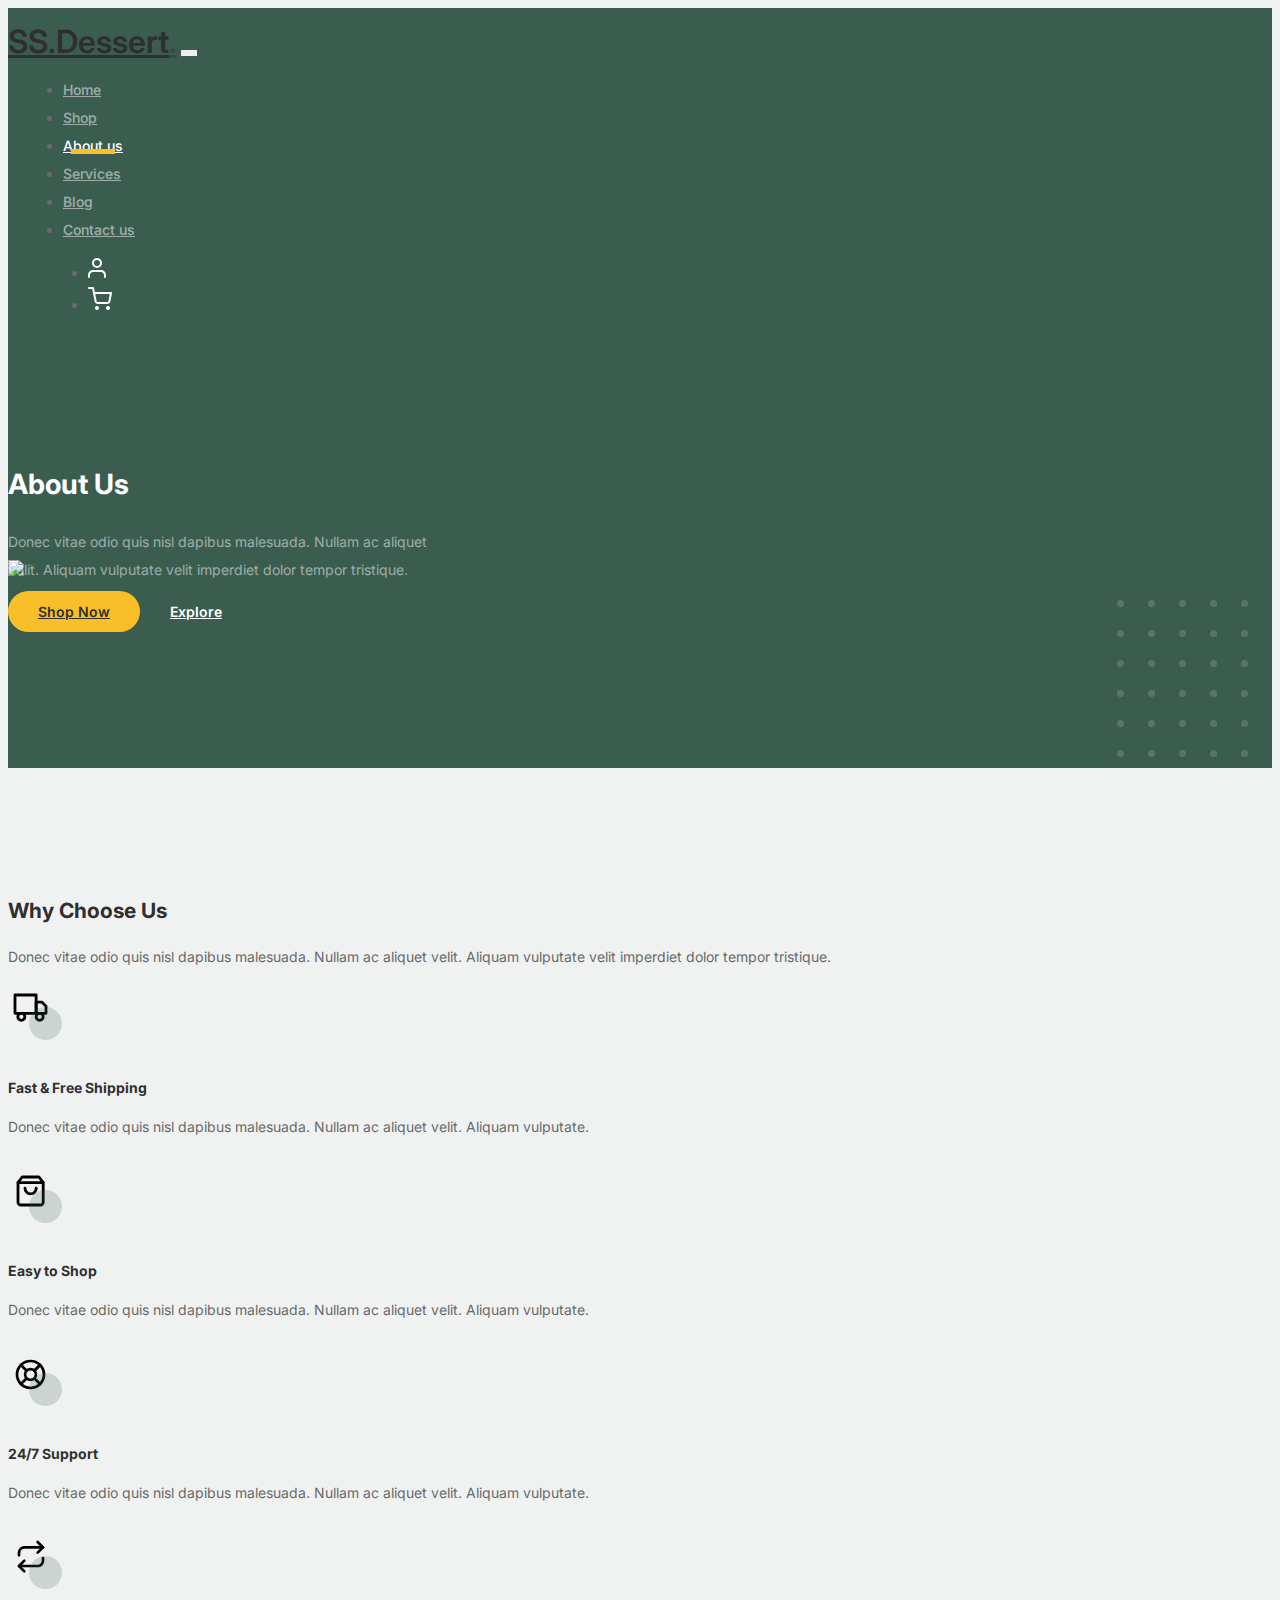
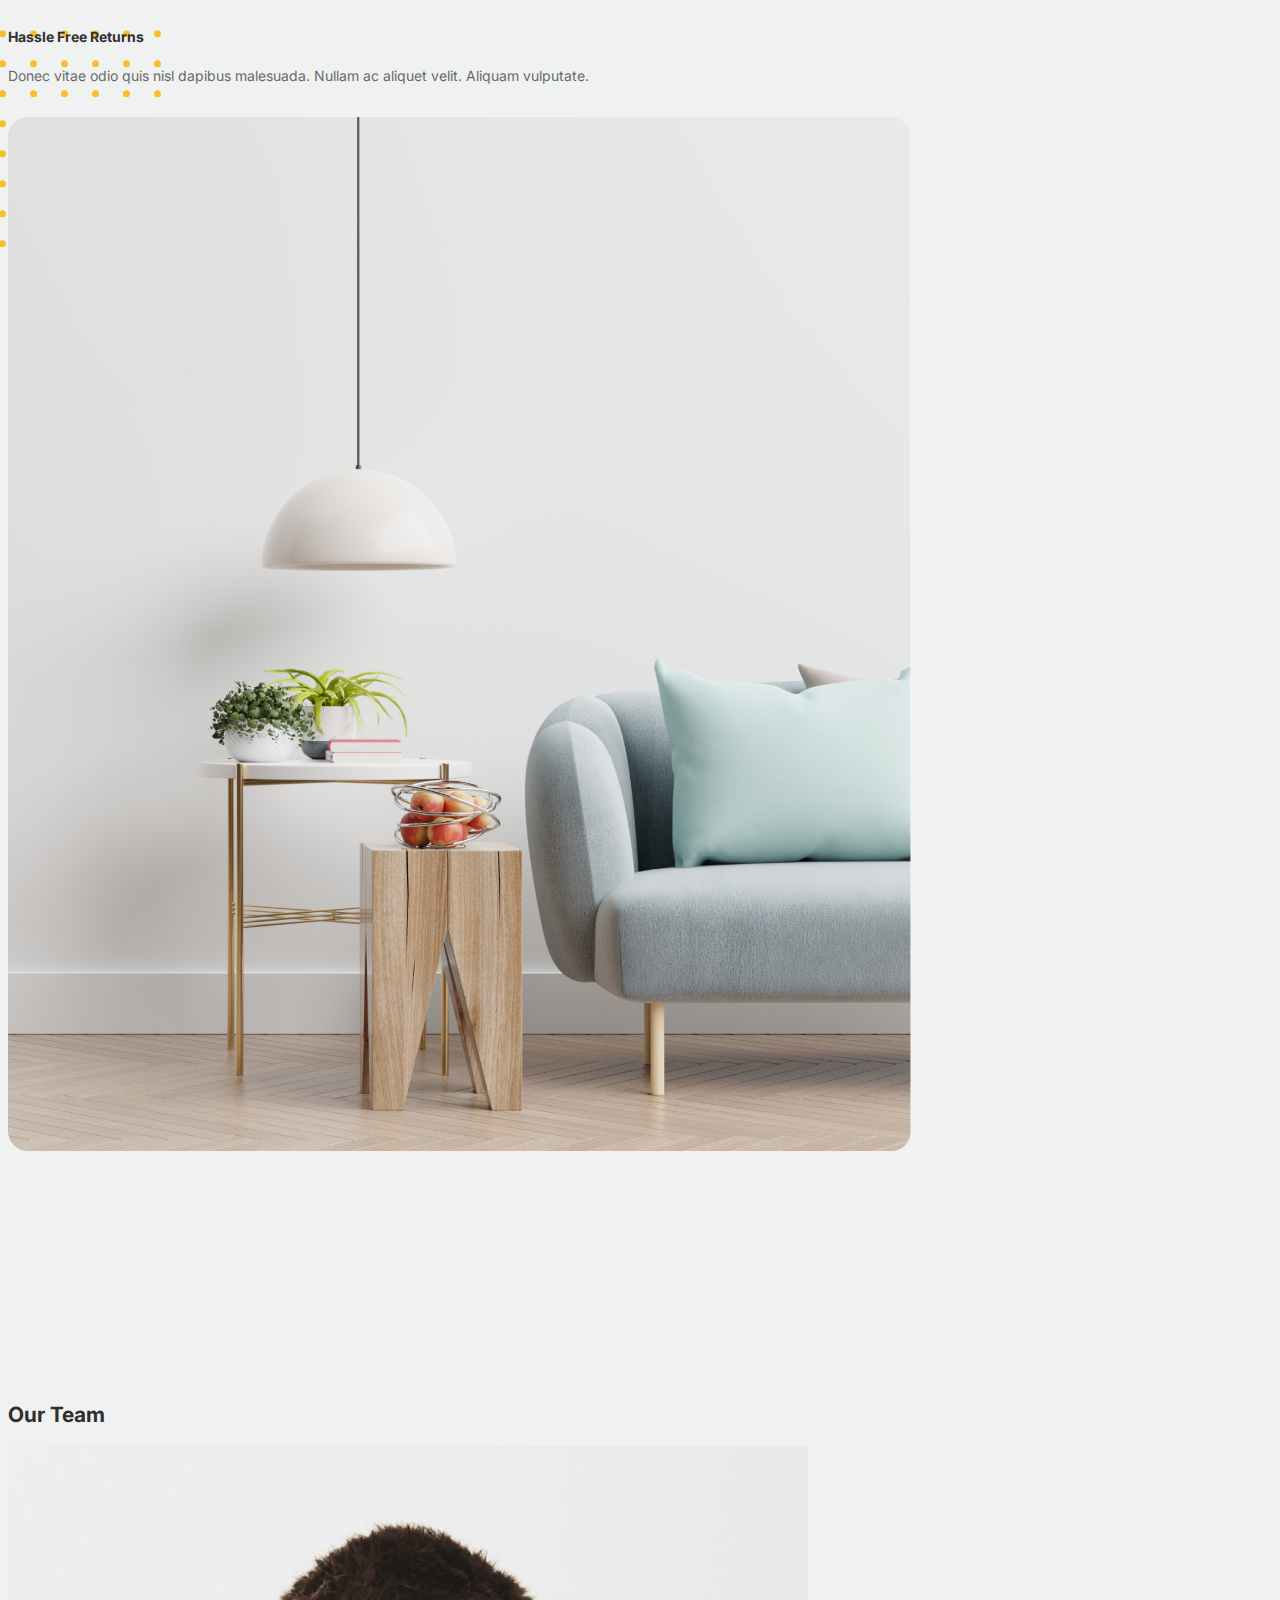
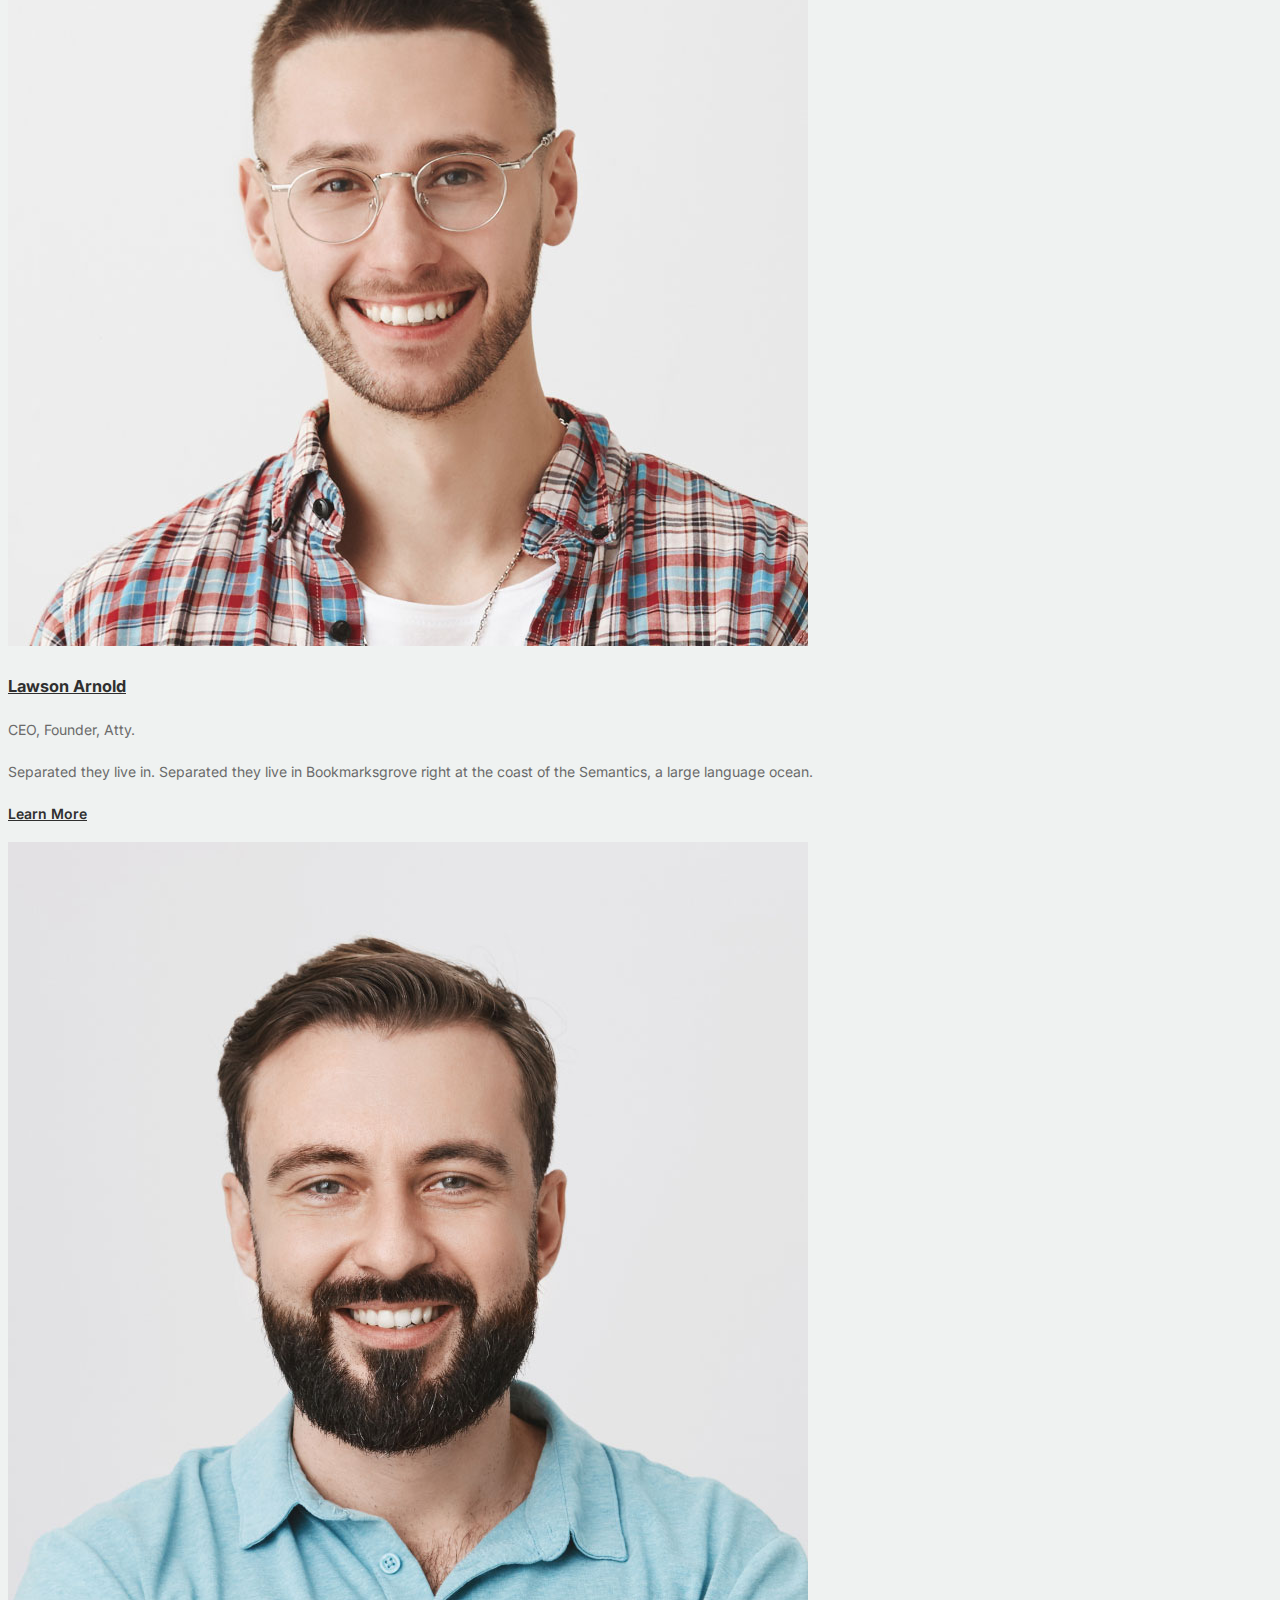
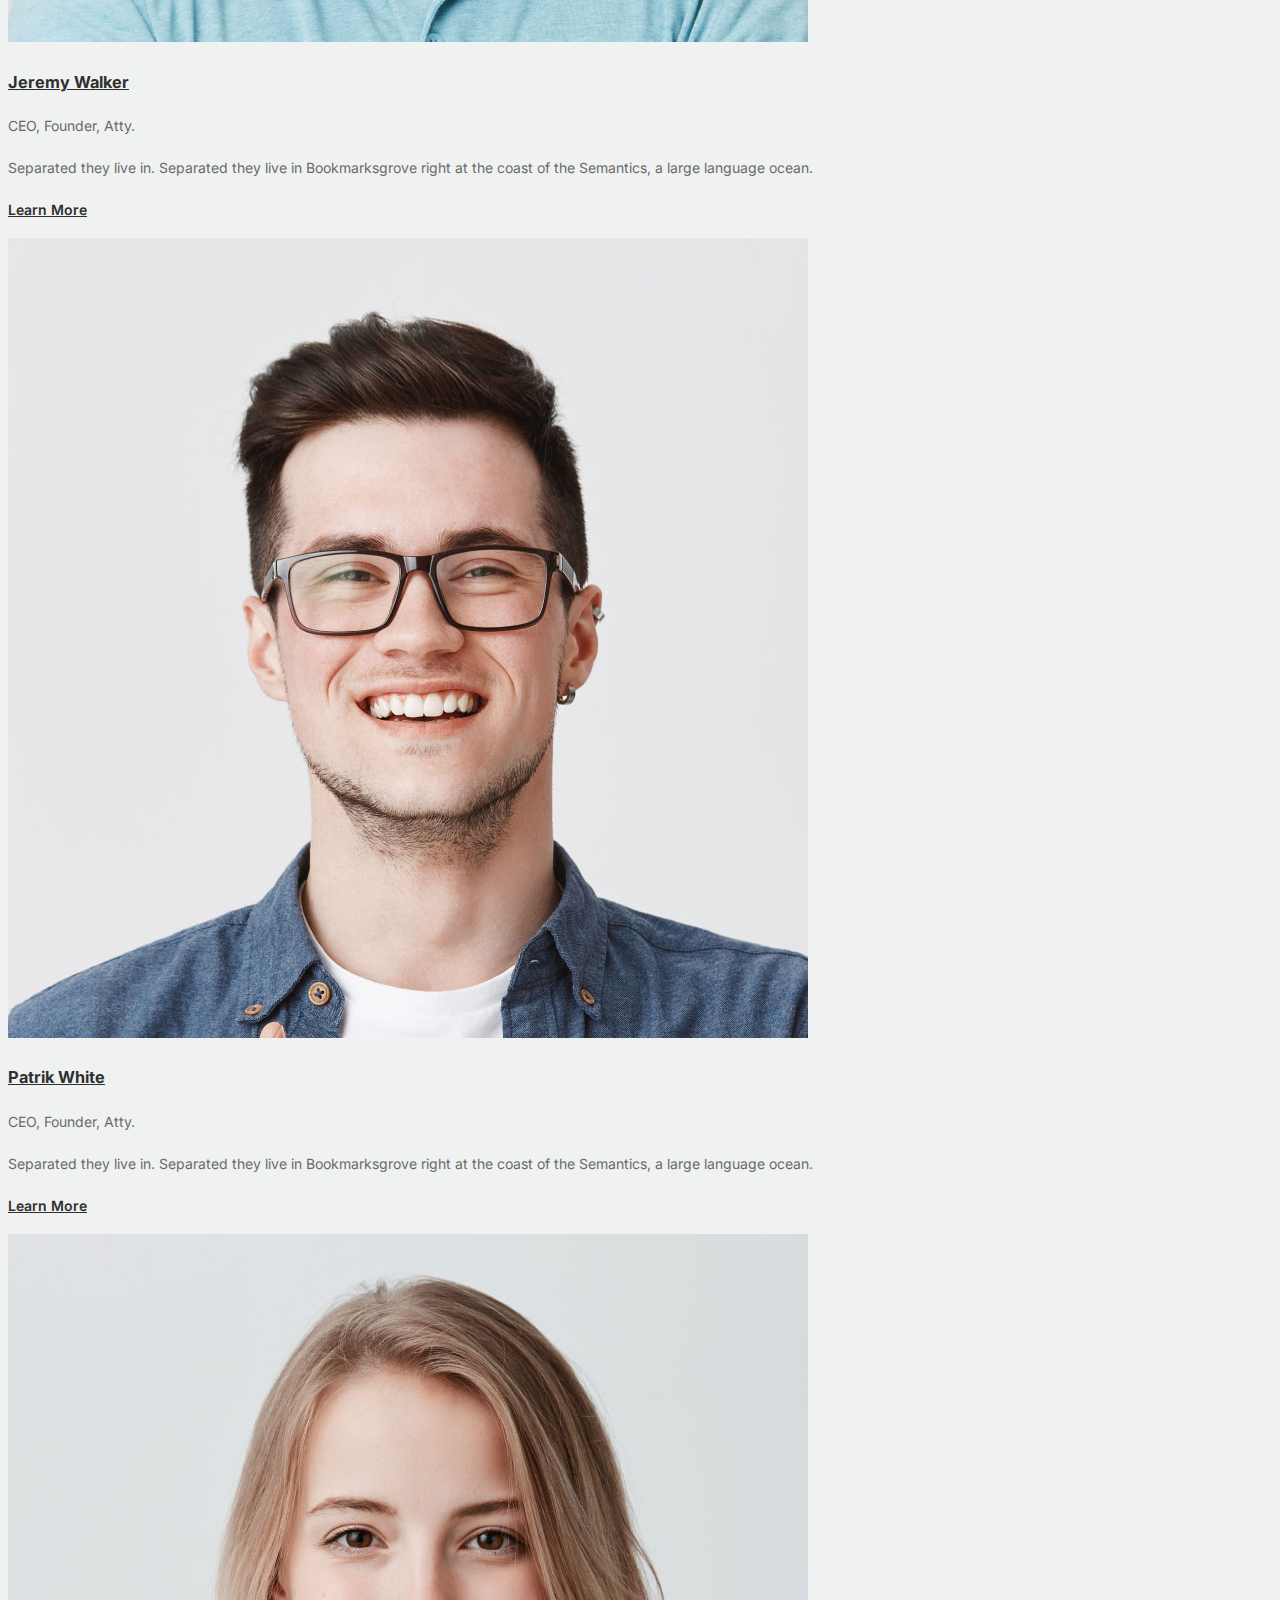
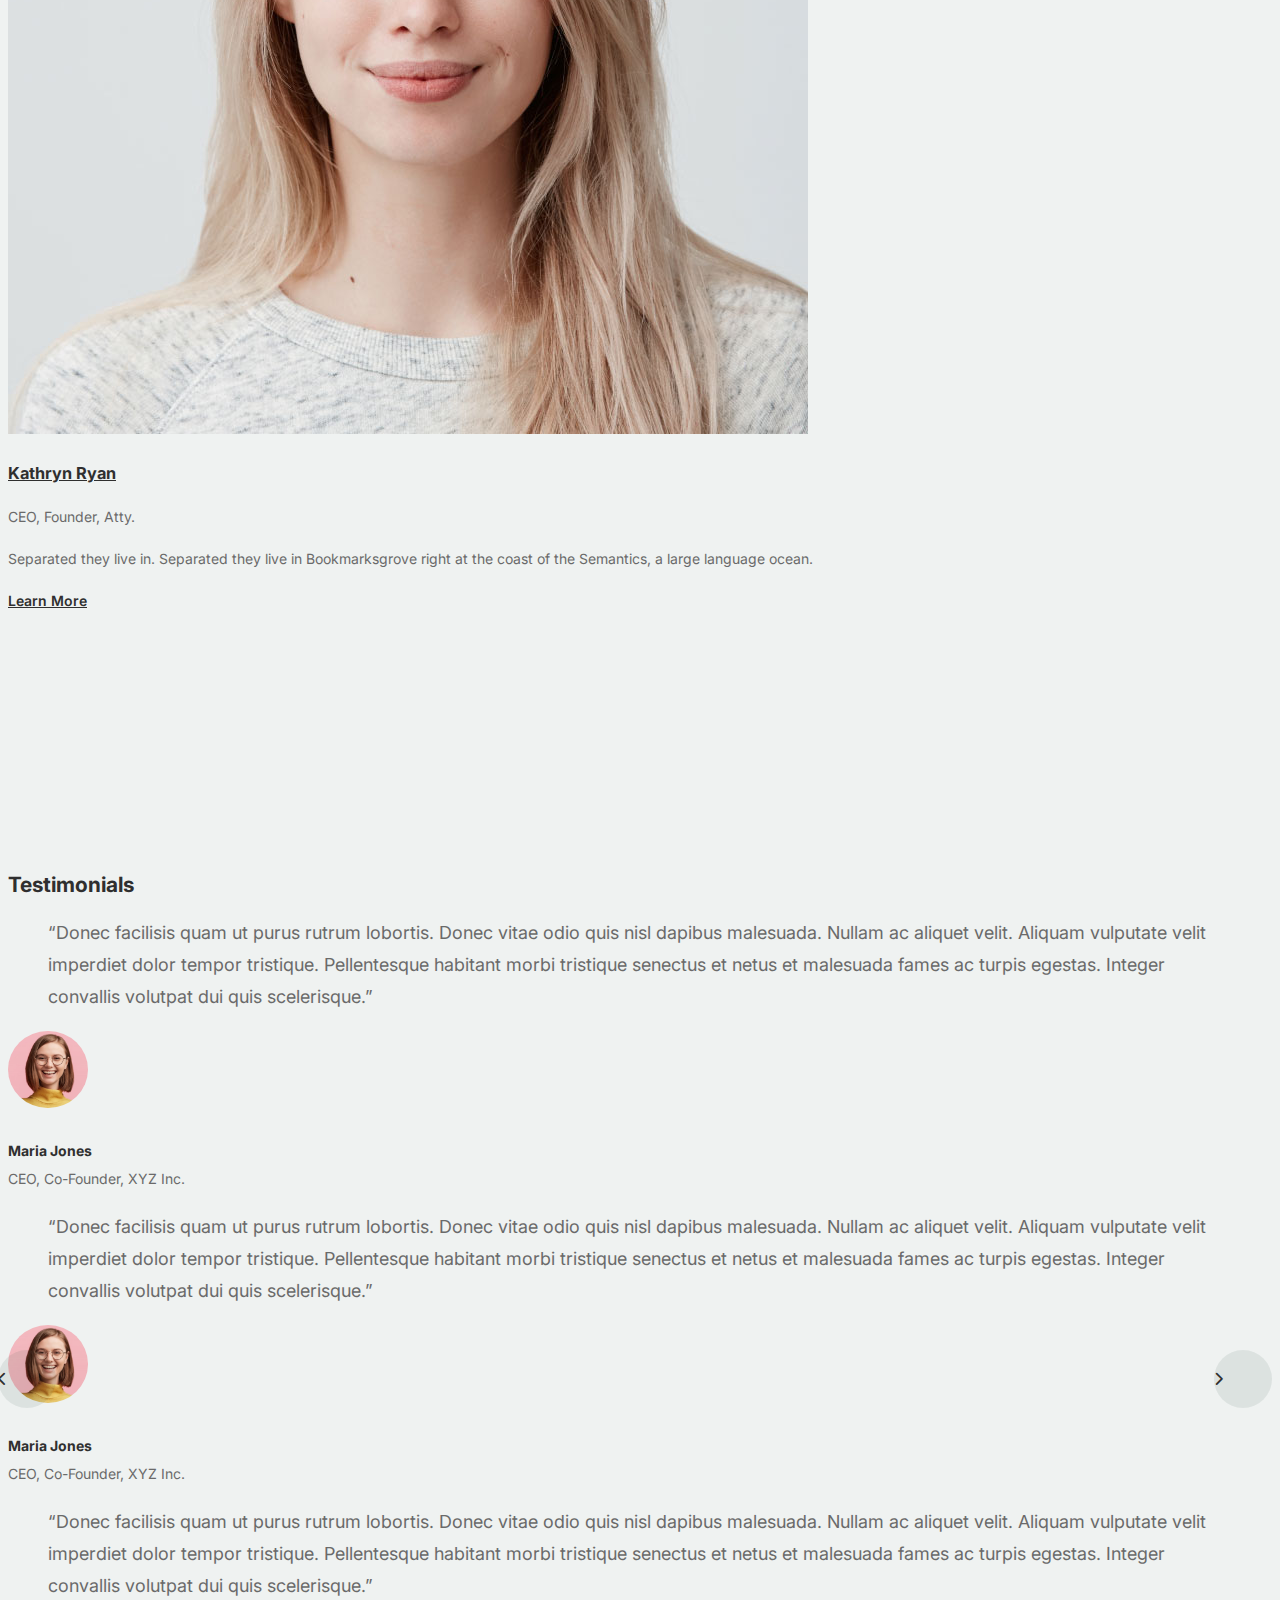
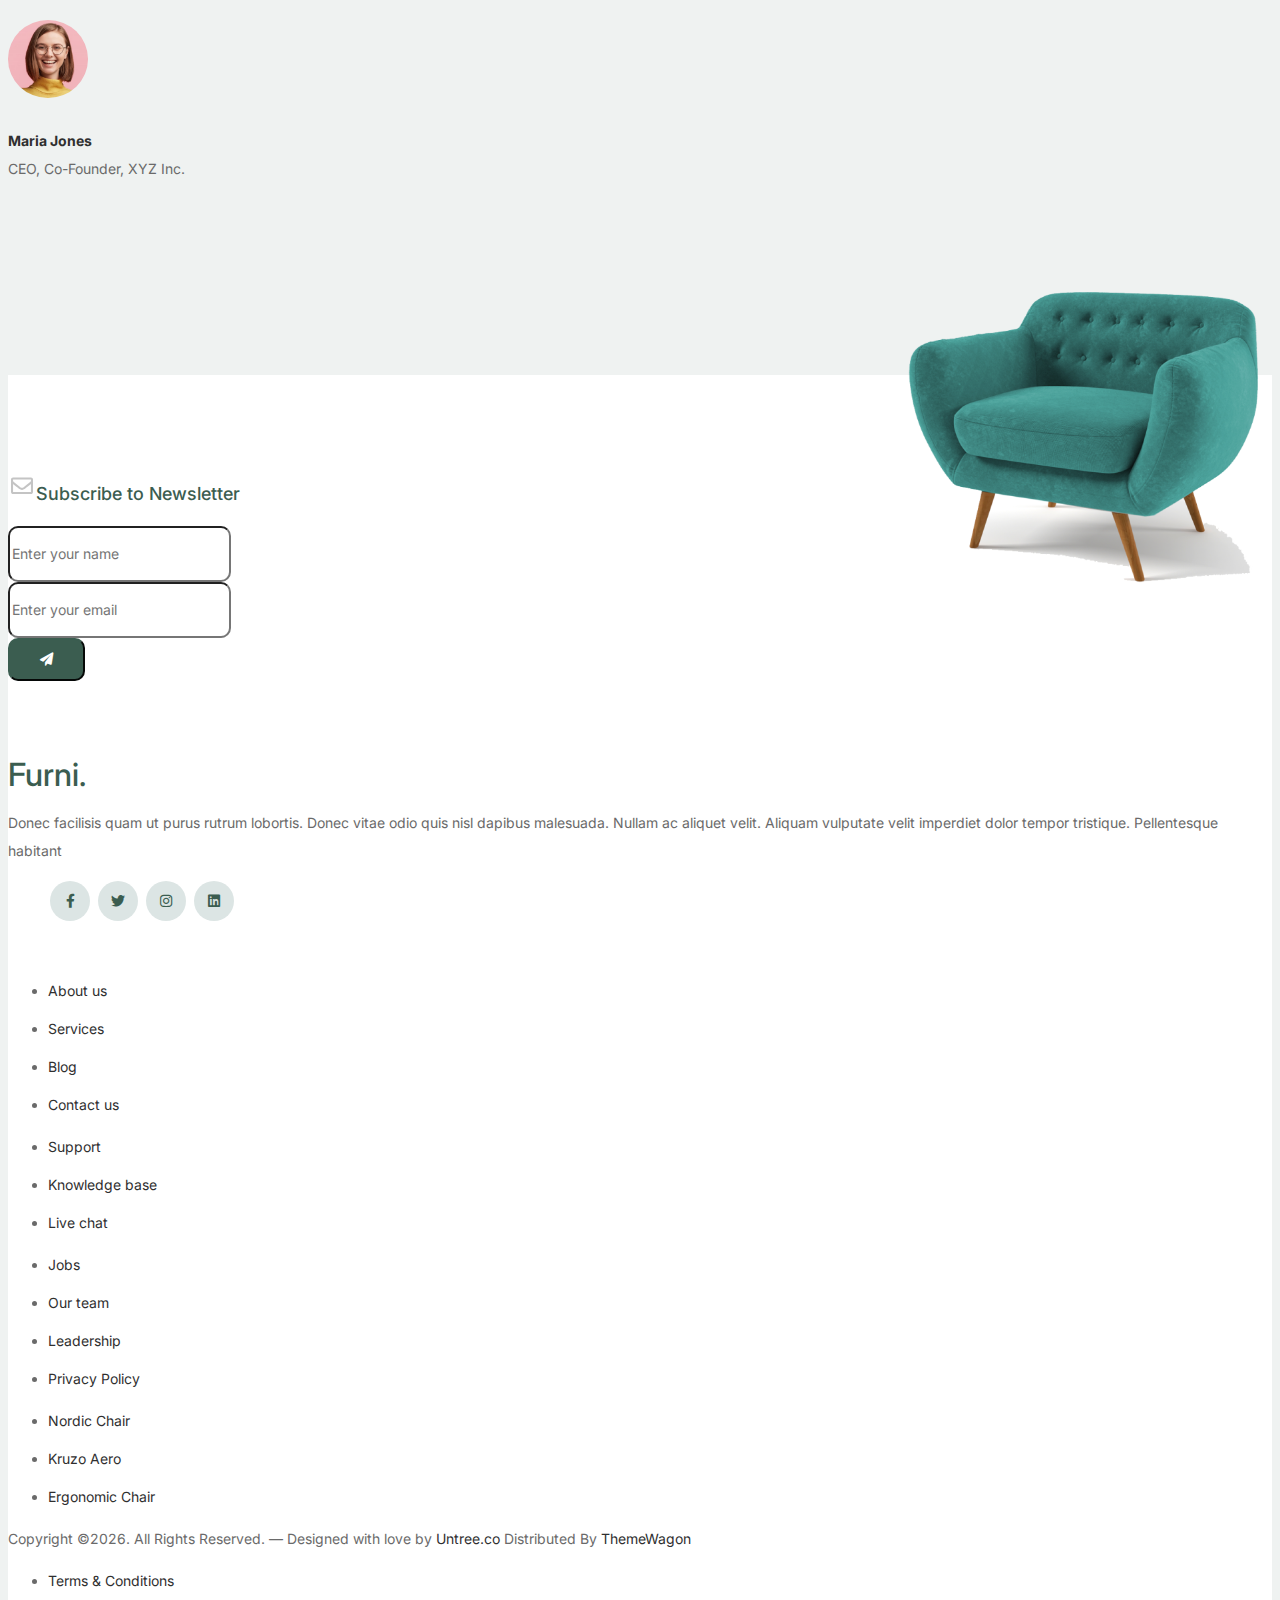
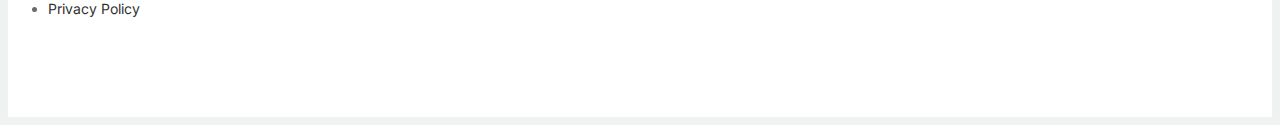
==== commit 4c4c67bf: "Ini adalah updateku" ====
--- a/about.html
+++ b/about.html
@@ -21,7 +21,7 @@
 		<link href="https://cdnjs.cloudflare.com/ajax/libs/font-awesome/6.0.0-beta3/css/all.min.css" rel="stylesheet">
 		<link href="css/tiny-slider.css" rel="stylesheet">
 		<link href="css/style.css" rel="stylesheet">
-		<title>Furni Free Bootstrap 5 Template for Furniture and Interior Design Websites by Untree.co </title>
+		<title>SS.Dessert </title>
 	</head>
 
 	<body>
@@ -71,7 +71,7 @@
 						</div>
 						<div class="col-lg-7">
 							<div class="hero-img-wrap">
-								<img src="images/logossd.png" class="img-fluid">
+								<img src="images/ssd3.png" class="img-fluid" style="width: 450px; height: 200;">
 							</div>
 						</div>
 					</div>
